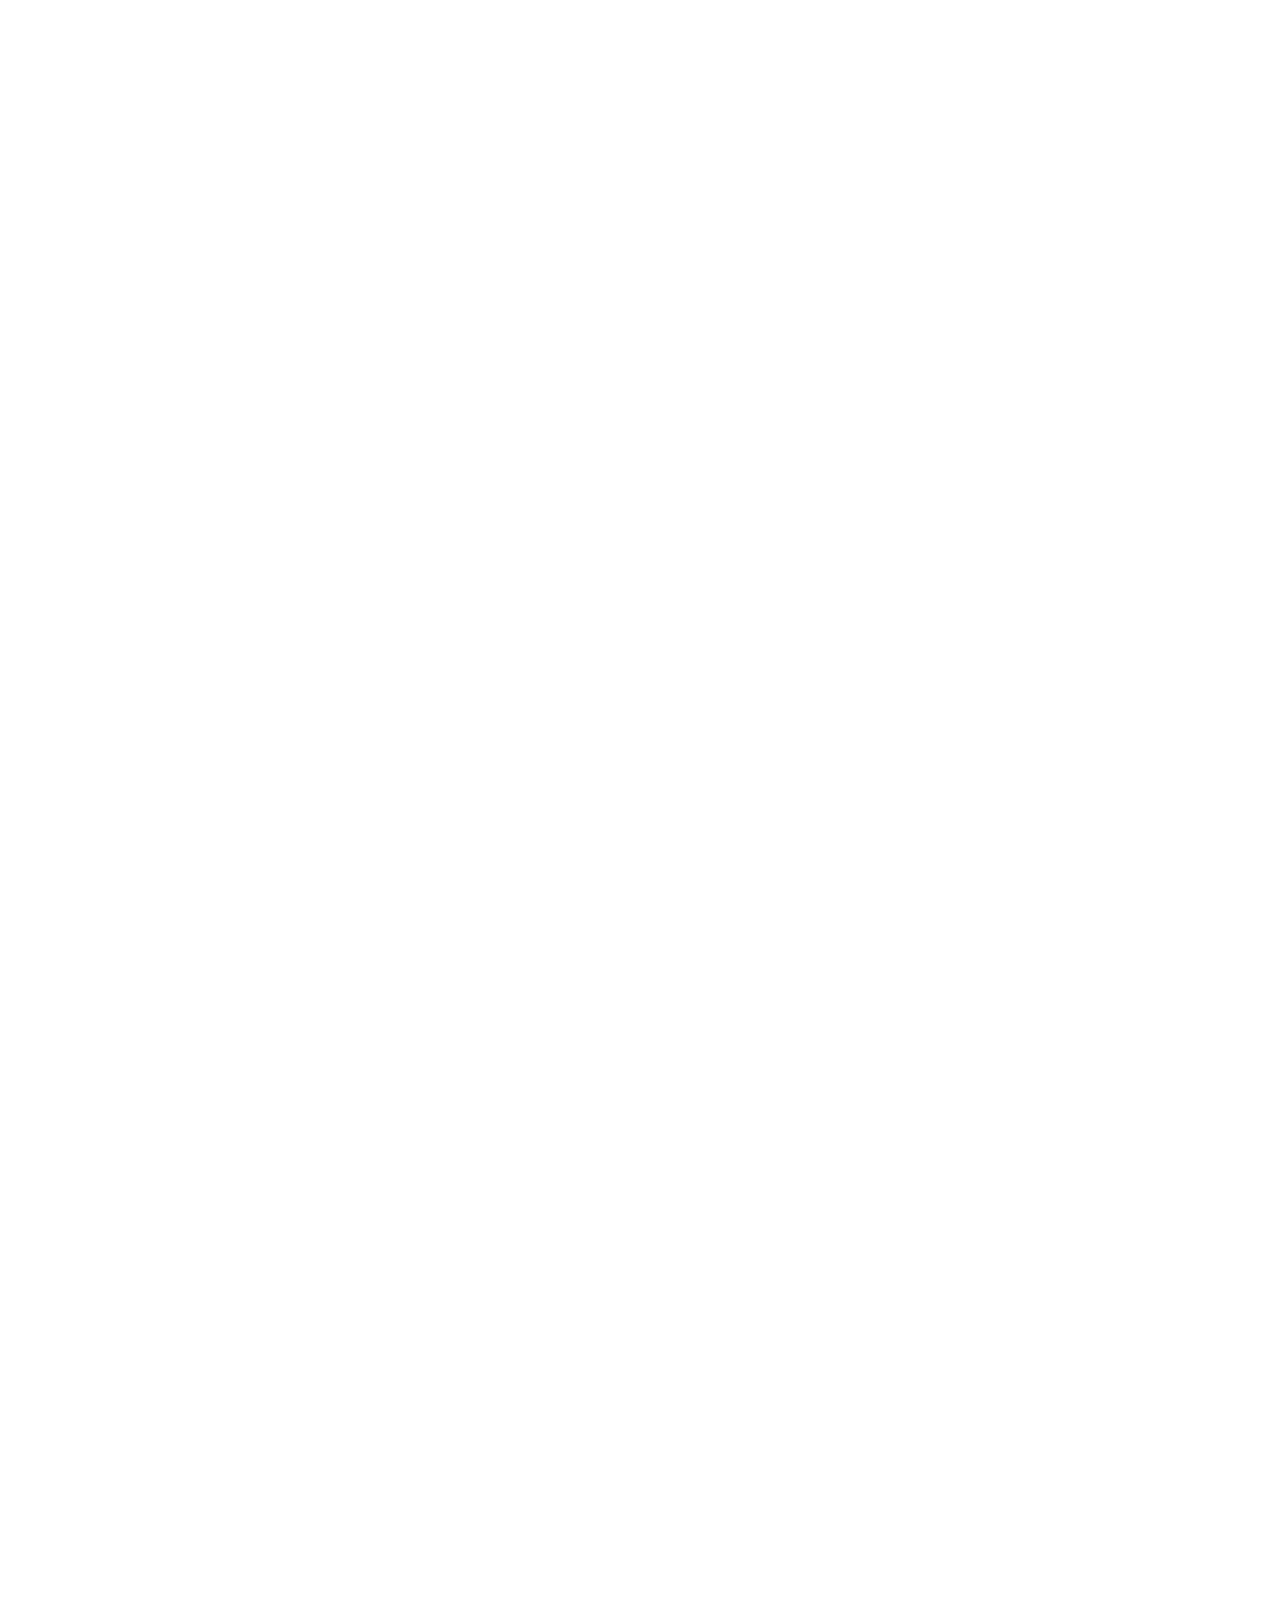
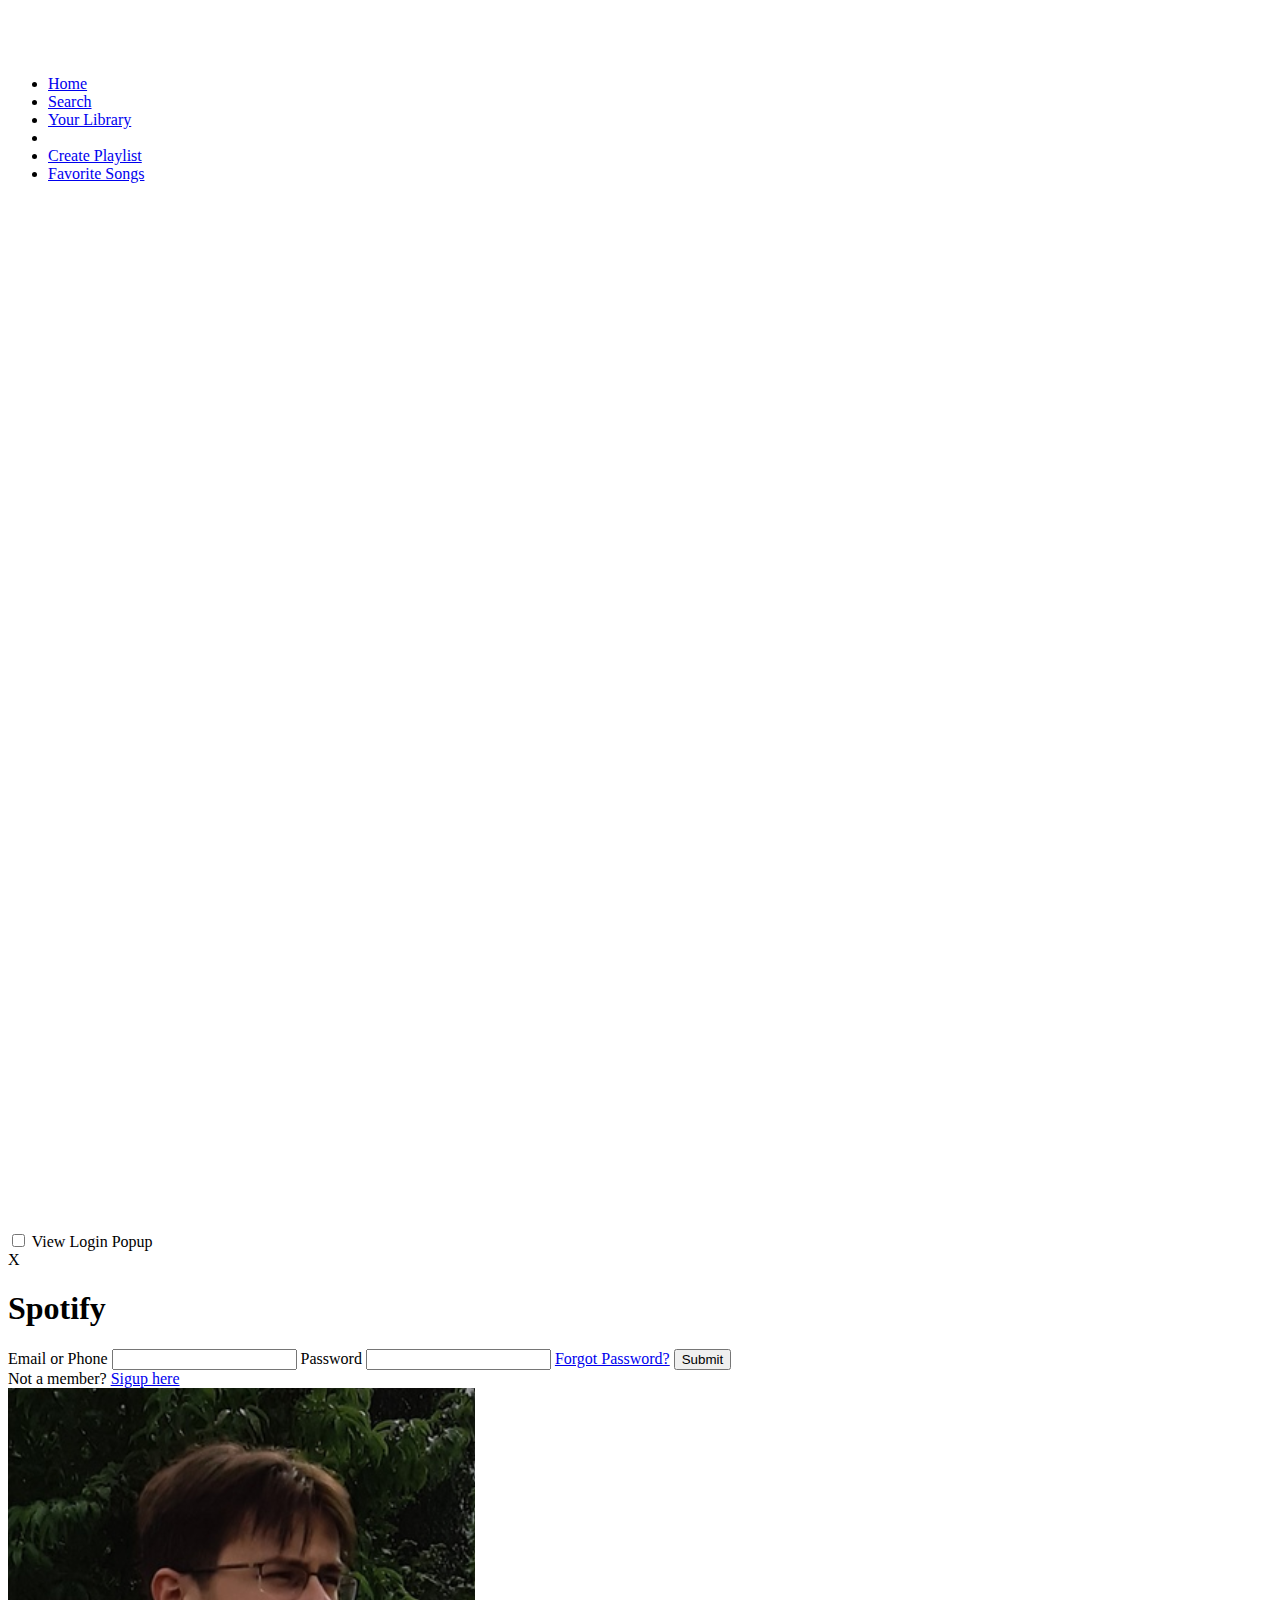
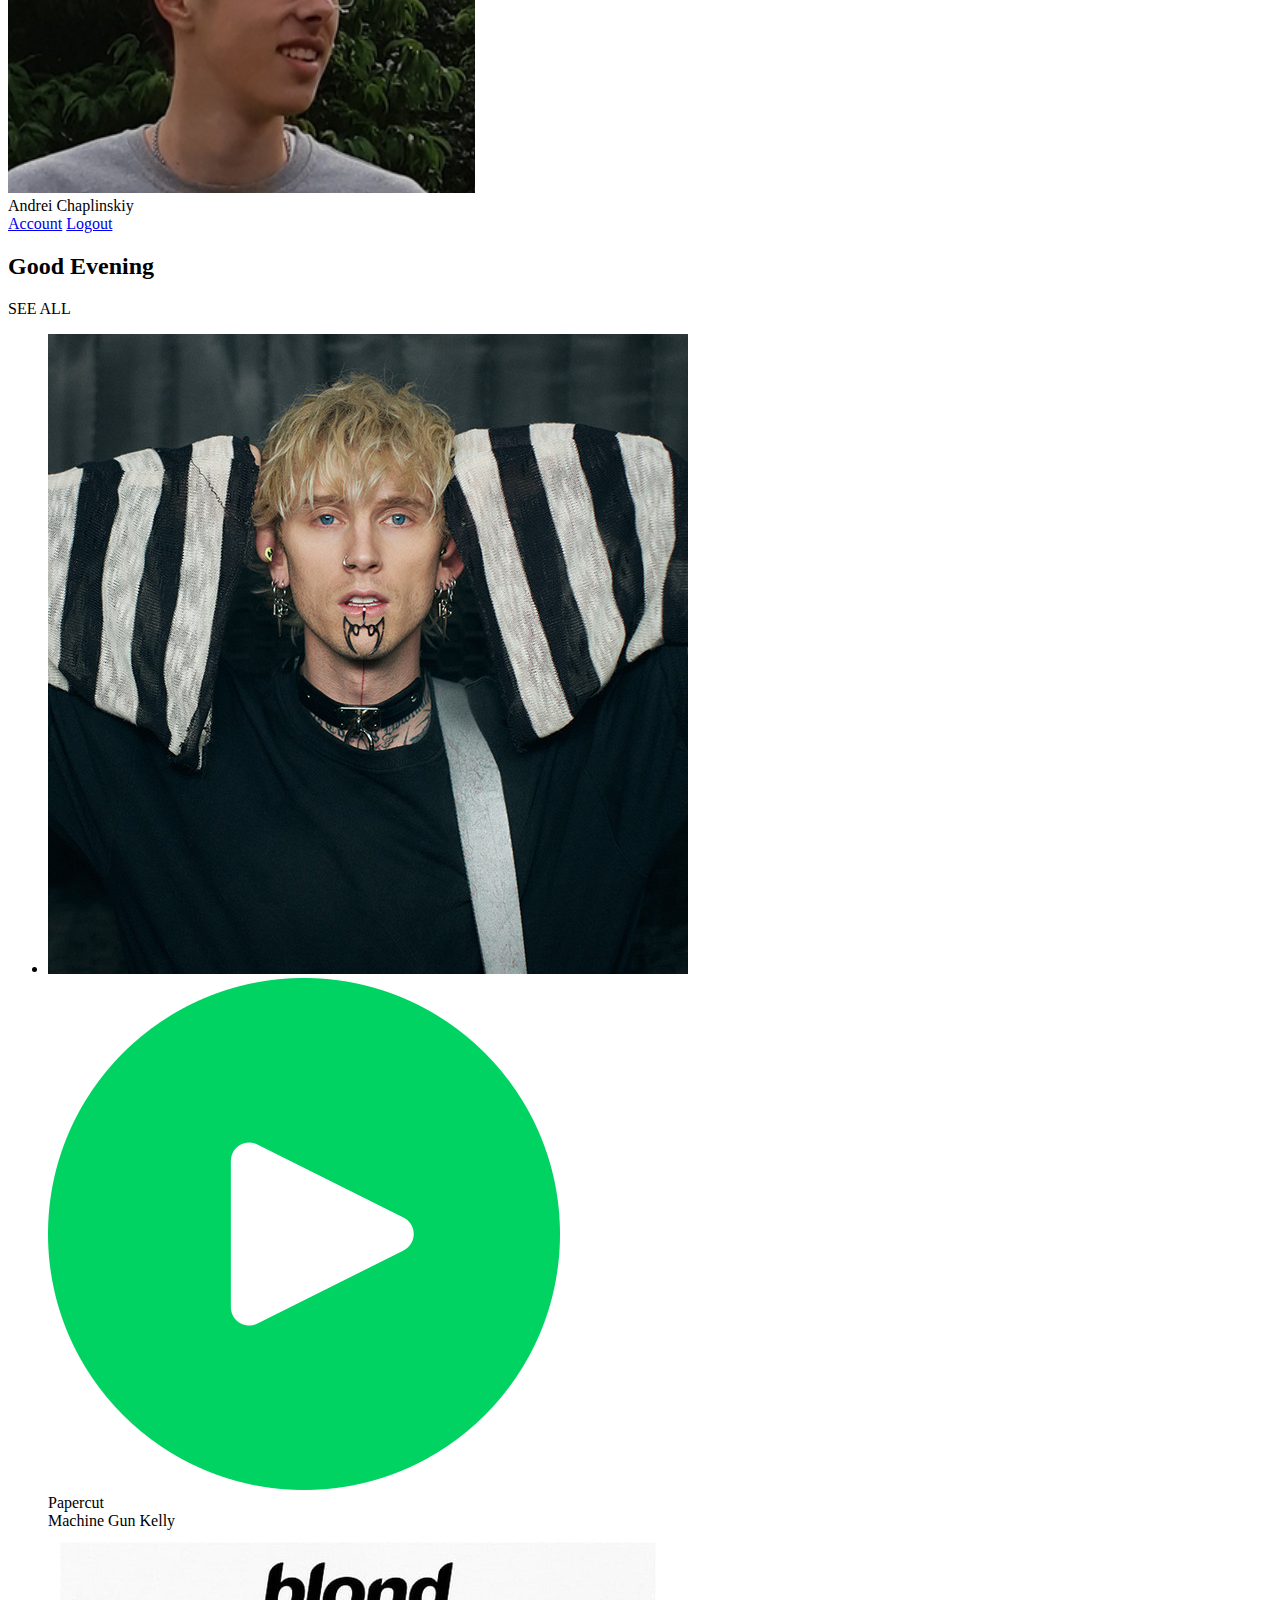
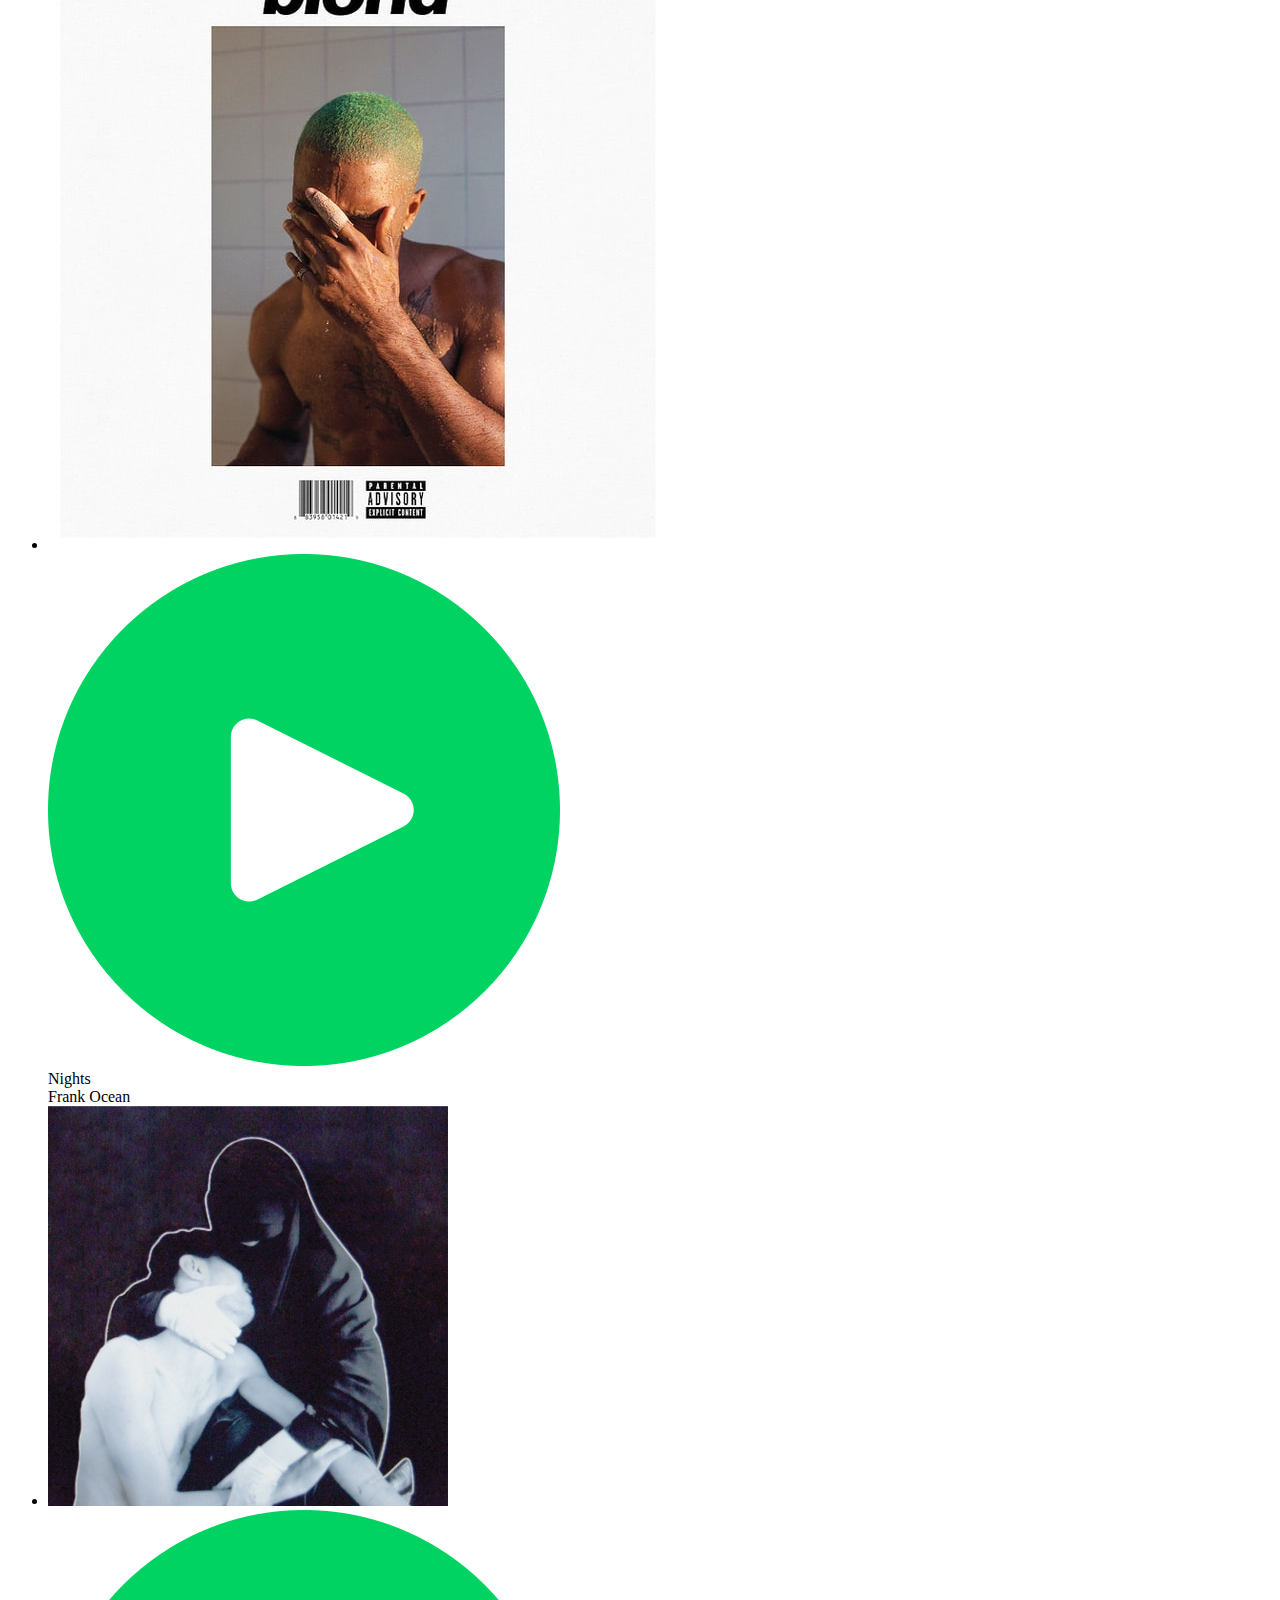
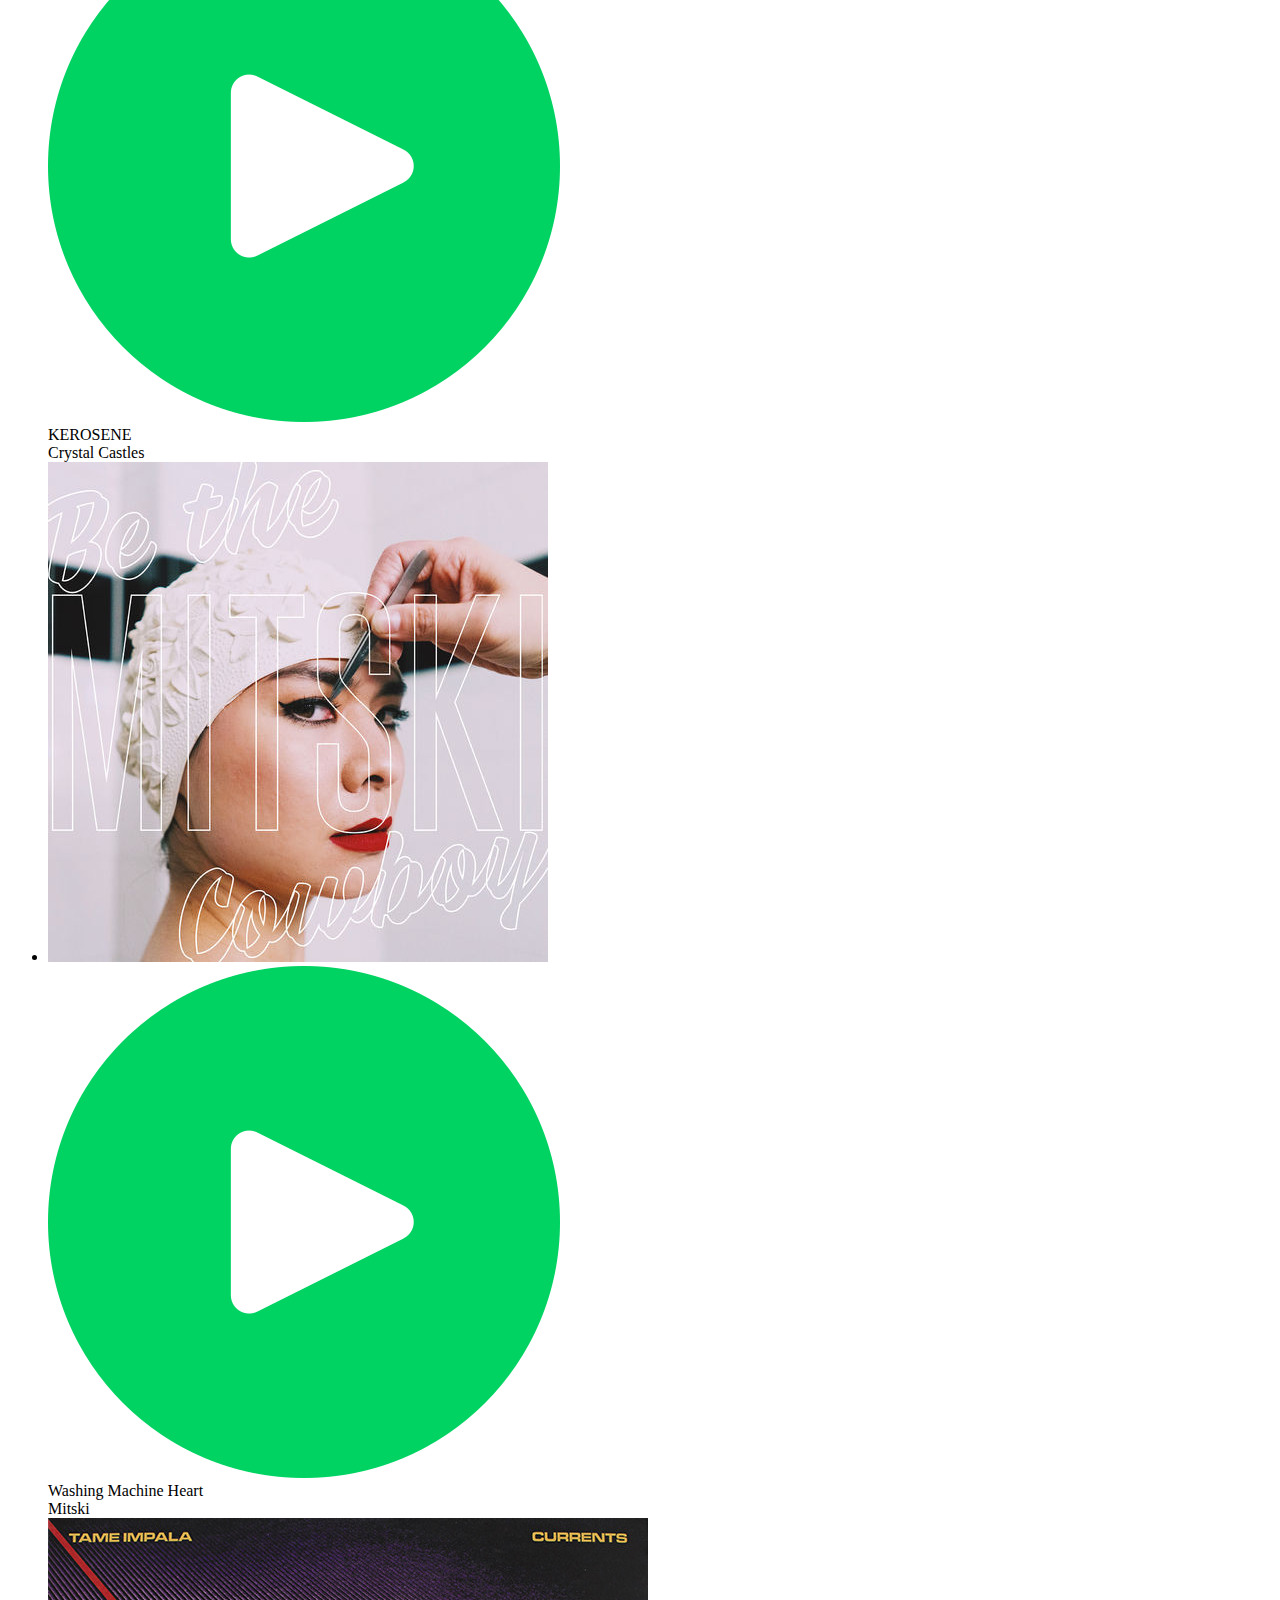
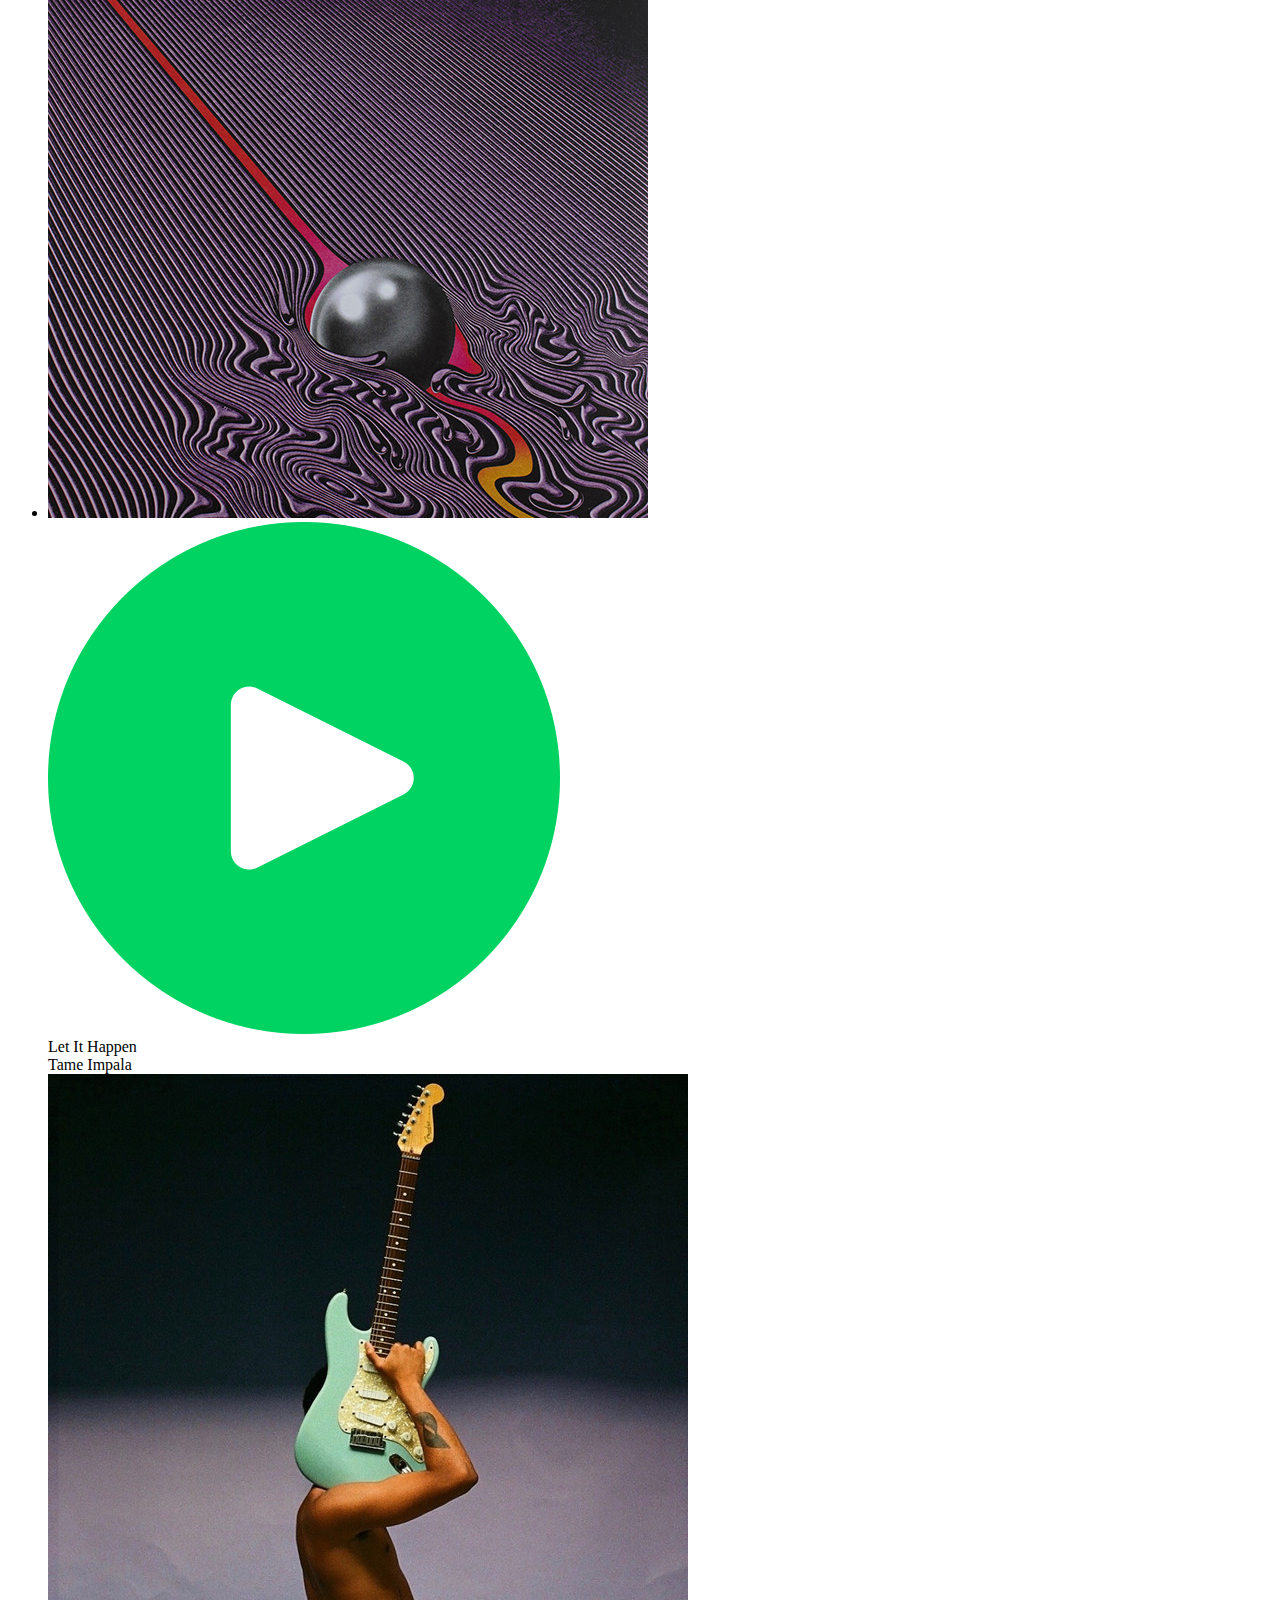
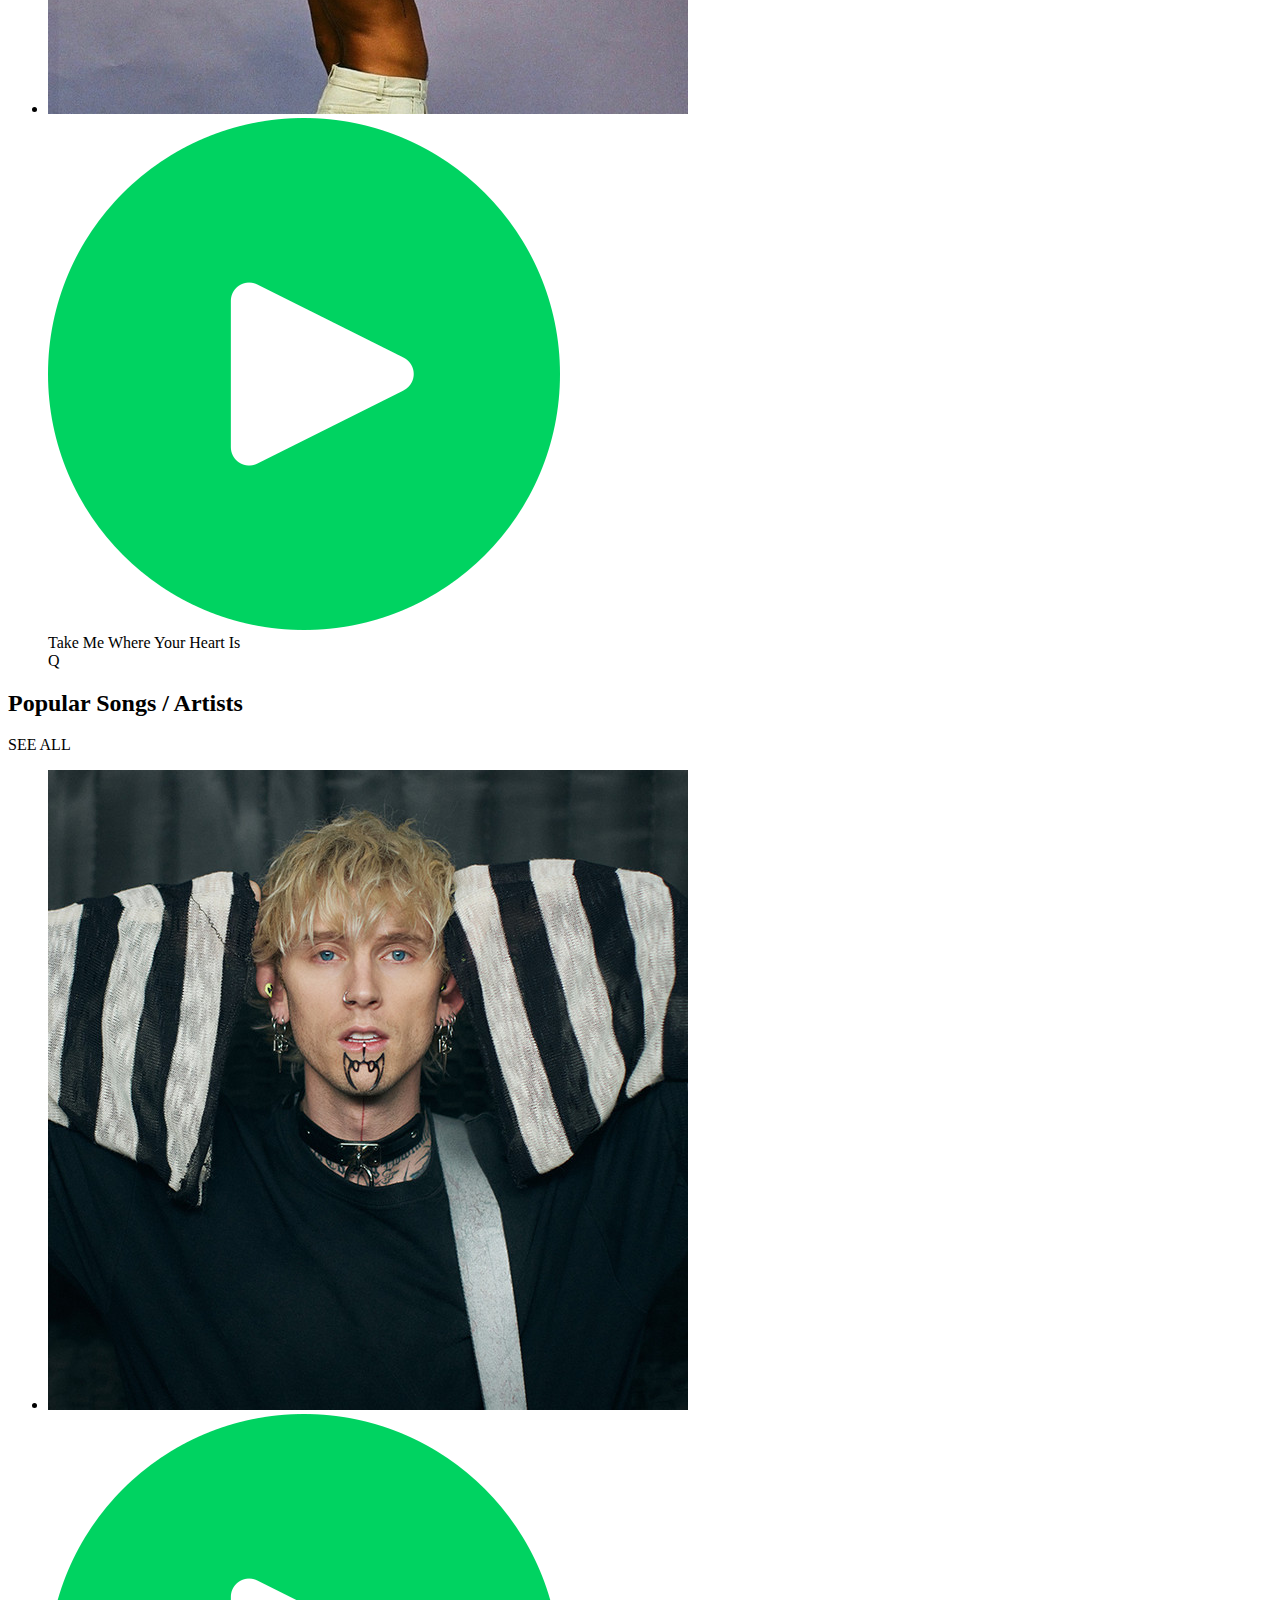
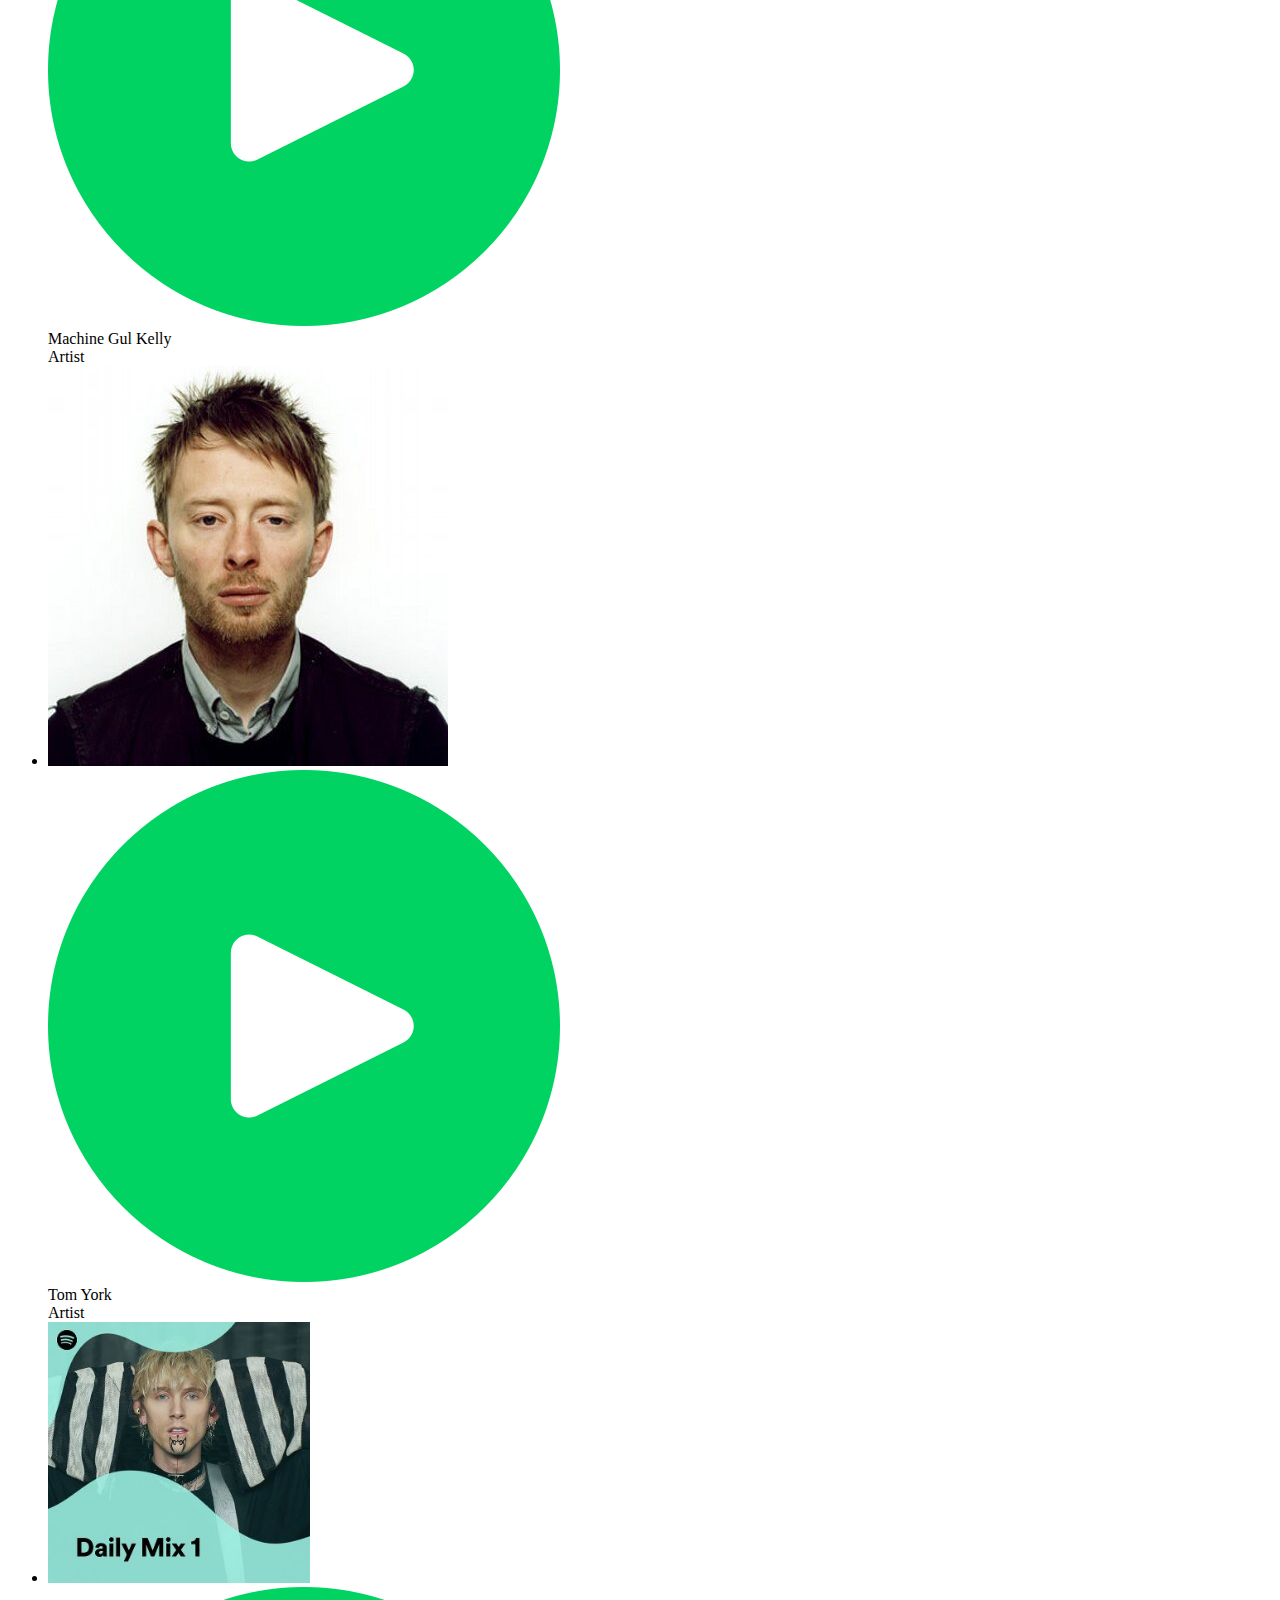
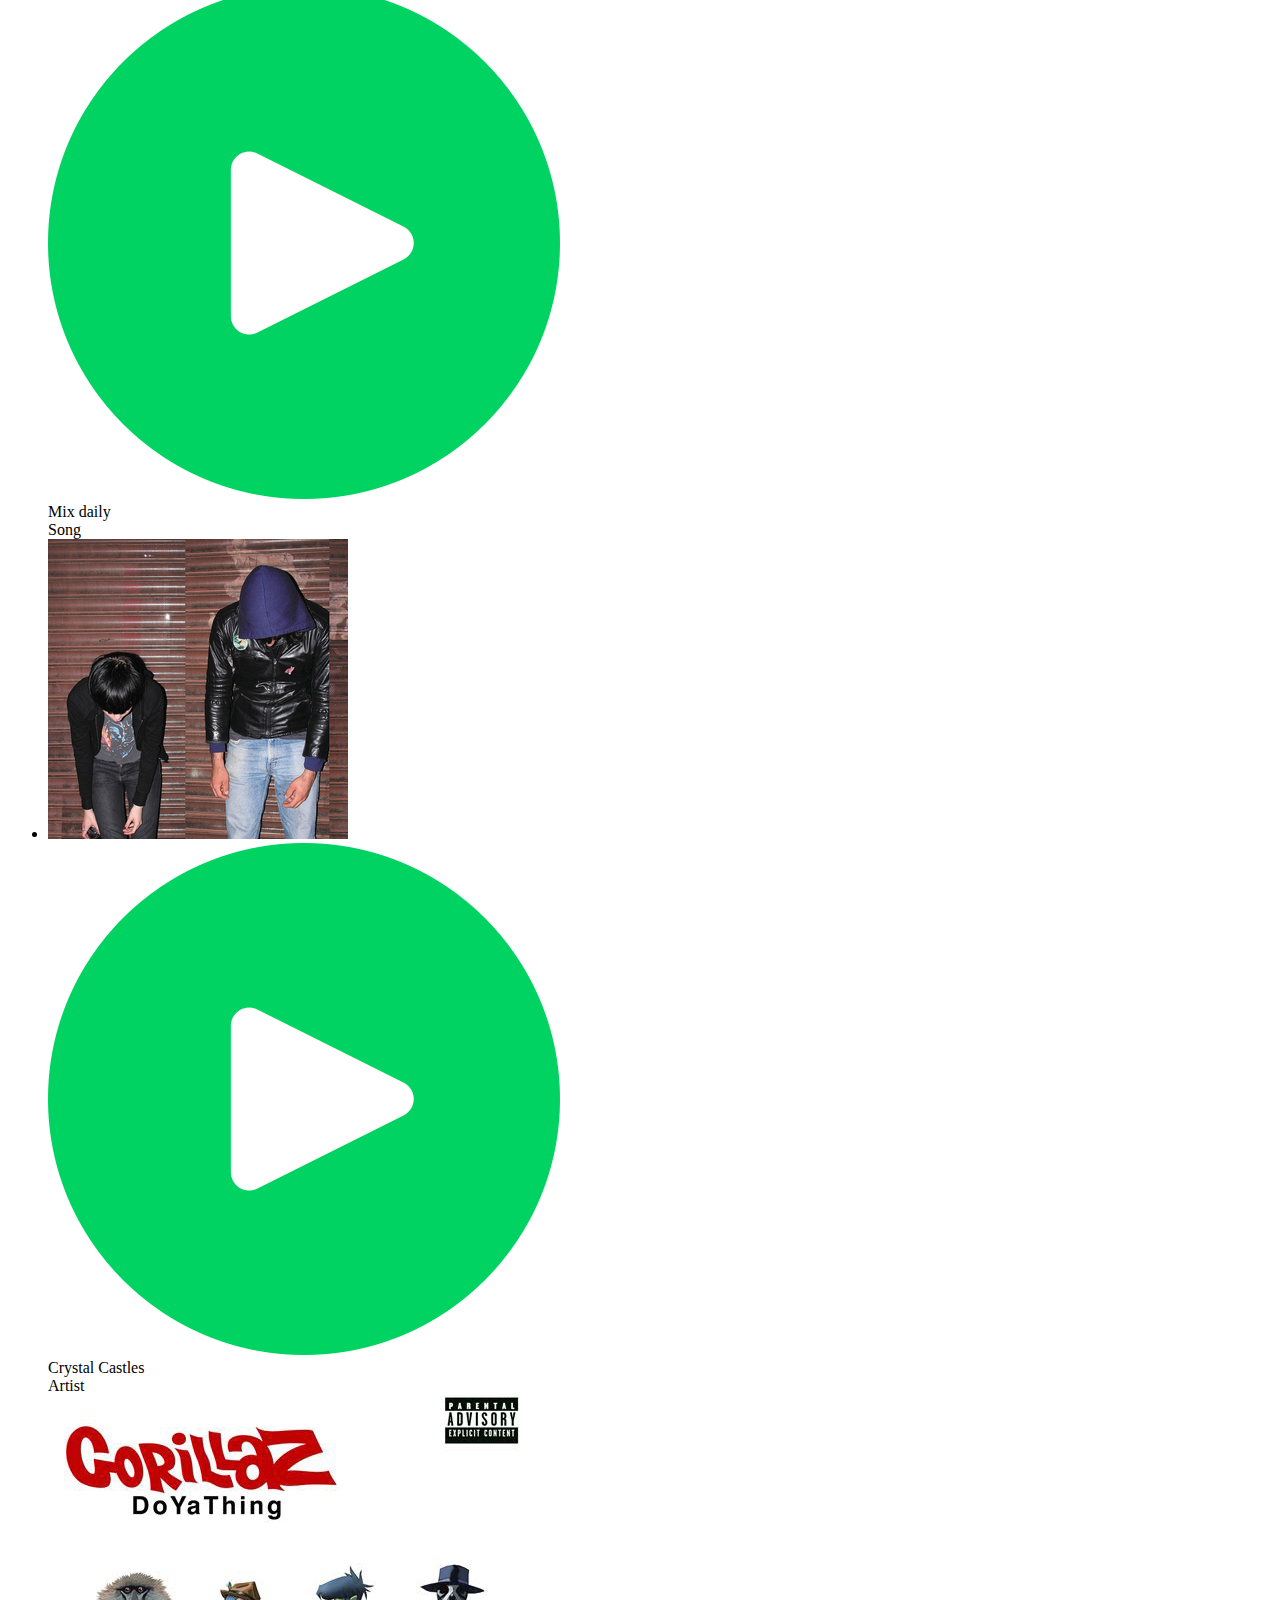
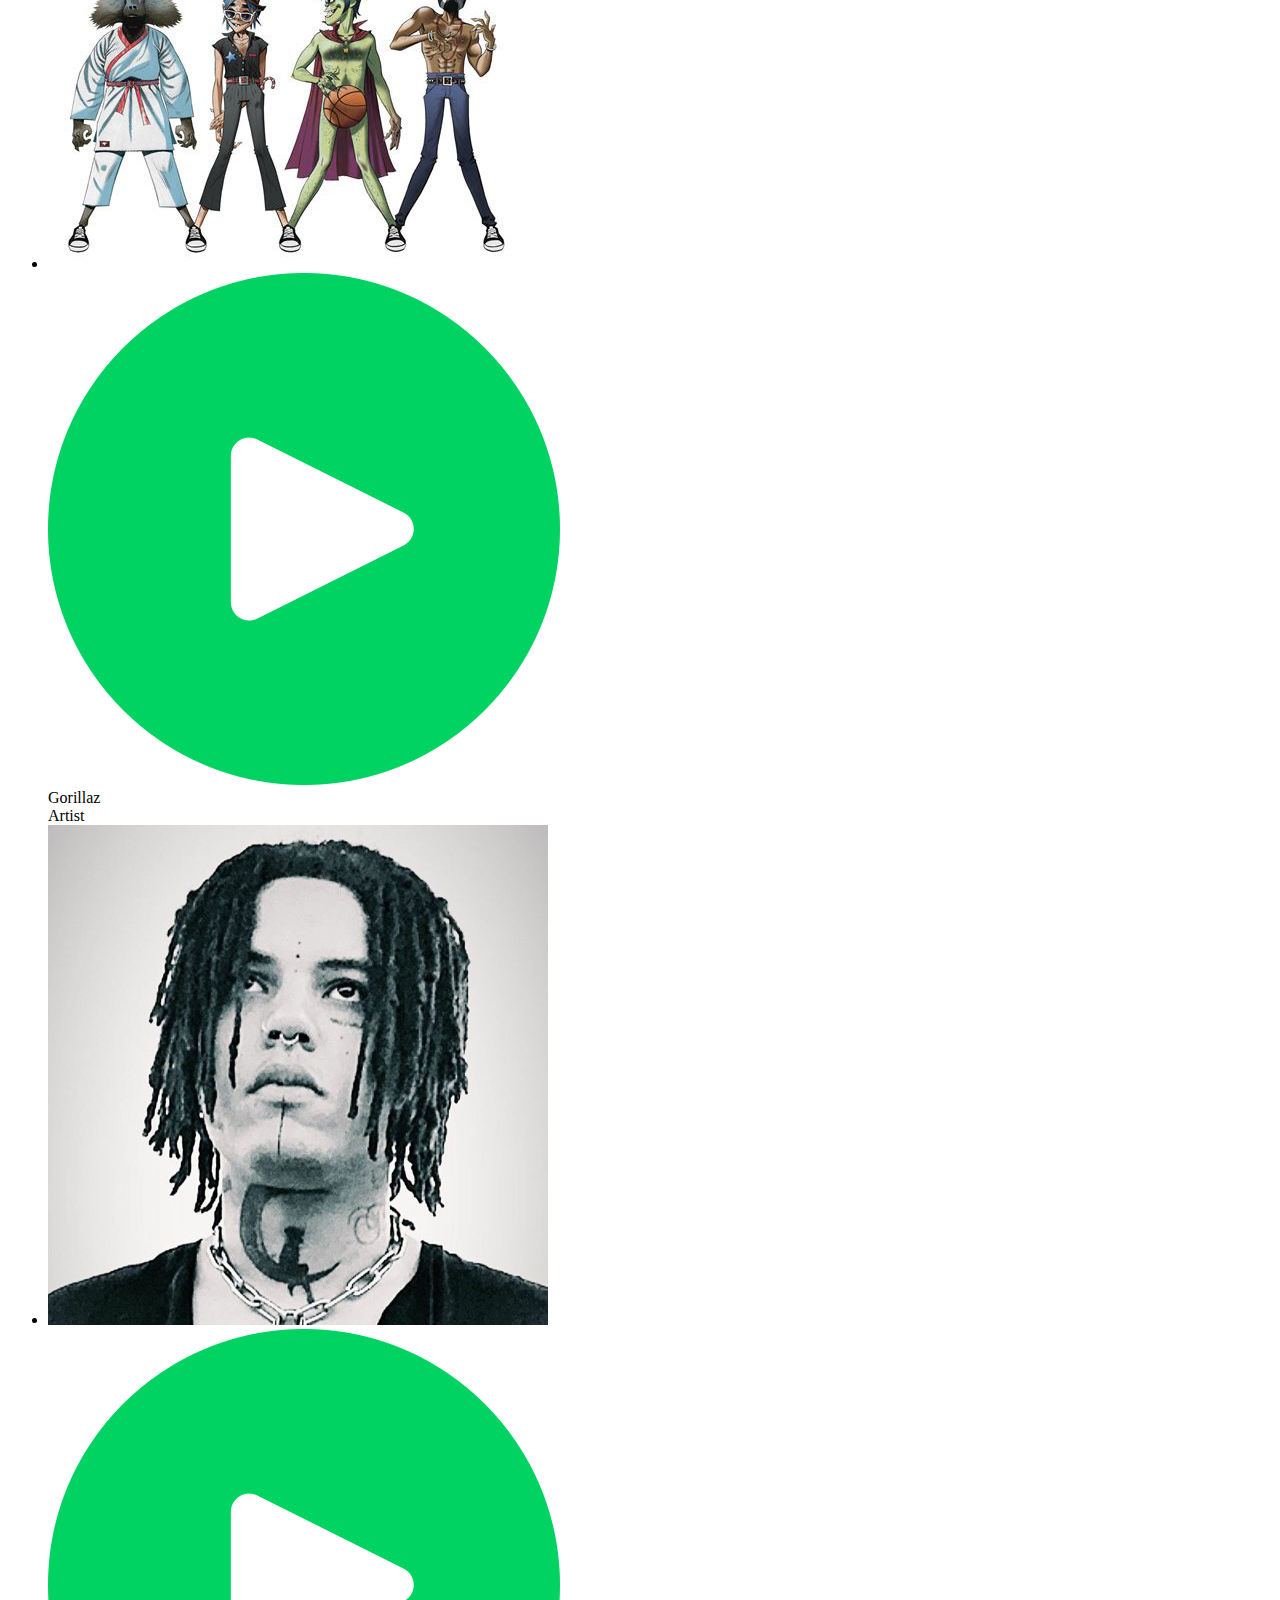
==== lab3/index.html @ 26a2dacb "html css" ====
<!DOCTYPE html>
<html lang="en">
  <head>
    <meta charset="UTF-8" />
    <meta http-equiv="X-UA-Compatible" content="IE=edge" />
    <meta name="viewport" content="width=device-width, initial-scale=1.0" />
    <title>Music Player</title>
    <!-- <link
      rel="icon"
      type="image/x-icon"
      href="assets/img/spotify_favicon.ico"
    /> -->
    <link rel="icon" type="image/x-icon" href="assets/img/favicon.png" />

    <link rel="stylesheet" href="../css/styles.css" />
    <script
      src="https://kit.fontawesome.com/b3abebf129.js"
      crossorigin="anonymous"
    ></script>
  </head>
  <body>
    <div id="preloader"></div>

    <!-- <div class="lds-heart"><div></div></div> -->
    <div class="container-wrapper two-column-grid-expand-two">
      <aside class="left-bar">
        <div class="logo">
          <!-- <span class="icon-logo"></span> -->
          <!-- <i class="logo"></i> -->
          <img src="assets/img/logo.svg" alt="logo" />
        </div>
        <div class="logo-small">
          <img src="assets/img/logo-small.svg" alt="small-logo" />
        </div>
        <nav class="nav">
          <ul class="nav-list font-md-grayed">
            <li class="svg" id="home">
              <a href="#">
                <div class="img-home"></div>
                <span> Home</span>
              </a>
            </li>
            <li class="svg">
              <a href="html/search.html">
                <div class="img-search"></div>
                <span> Search</span>
              </a>
            </li>
            <li class="svg">
              <a href="#">
                <div class="img-library"></div>
                <span> Your Library</span>
              </a>
            </li>
            <li class="space"><a href="#"></a></li>
            <li>
              <a href="#"
                ><div class="icons icon-add">
                  <i class="fa-solid fa-plus"></i>
                </div>
                <span> Create Playlist</span>
              </a>
            </li>

            <li>
              <a href="html/favorite.html">
                <div class="icons icon-heart">
                  <i class="fa-solid fa-heart"></i>
                </div>
                <span> Favorite Songs</span>
              </a>
            </li>
          </ul>
        </nav>
      </aside>
      <div class="main">
        <div class="main-header four-column-grid-expand-two">
          <div></div>
          <div class="arrows-container">
            <div class="arrows">
              <img
                src="assets/img/left-arrow.png"
                alt=""
                onclick="history.back()"
              />
            </div>
            <div class="arrows">
              <!-- next page rework -->
              <img src="assets/img/next.png" alt="" onclick="history.go(-1)" />
            </div>
          </div>
          <!-- <div class="empty"></div> -->
          <div class="empty">
            <input type="checkbox" id="show" />
            <label for="show" class="show-btn">View Login Popup</label>

            <div class="login-container">
              <label for="show" class="close-btn" title="close">X</label>
              <h1 class="tlogin">Spotify</h1>
              <form action="#">
                <label class="login-info">Email or Phone</label>
                <input class="input-login" type="text" />
                <label class="login-info">Password</label>
                <input class="input-login" type="password" />
                <a class="login-link" href="#">Forgot Password?</a>
                <button class="button-login">Submit</button>
                <div class="link-container">
                  Not a member? <a href="#" class="login-link">Sigup here</a>
                </div>
              </form>
            </div>
          </div>
          <div class="account dropdown">
            <div class="account-img">
              <img src="assets/img/me.png" alt="" />
            </div>
            <div class="account-name">Andrei Chaplinskiy</div>
            <i class="fa-solid fa-sort-down"></i>
            <div class="dropdown-content">
              <a href="#">Account</a>
              <a href="#">Logout</a>
            </div>
          </div>
        </div>

        <div class="main-card">
          <div class="main-card-header">
            <h2>Good Evening</h2>
            <p class="see-all">SEE ALL</p>
          </div>
          <ul id="test" class="small-cards-container">
            <li class="small-card small-card-1">
              <div class="small-card-image">
                <img src="assets/img/mgk2.jpg" alt="mgk" />
                <div class="play-button-overlay">
                  <img src="assets/img/play-button.png" alt="" />
                </div>
              </div>
              <div class="small-card-title">Papercut</div>
              <div class="small-card-details">Machine Gun Kelly</div>
            </li>
            <li class="small-card small-card-1">
              <div class="small-card-image">
                <img src="assets/img/frank.jpg" alt="frank ocean" />
                <div class="play-button-overlay">
                  <img src="assets/img/play-button.png" alt="" />
                </div>
              </div>
              <div class="small-card-title">Nights</div>
              <div class="small-card-details">Frank Ocean</div>
            </li>
            <li class="small-card small-card-1">
              <div class="small-card-image">
                <img src="assets/img/crystal.jpg" alt="KEROSENE" />
                <div class="play-button-overlay">
                  <img src="assets/img/play-button.png" alt="" />
                </div>
              </div>
              <div class="small-card-title">KEROSENE</div>
              <div class="small-card-details">Crystal Castles</div>
            </li>
            <li class="small-card small-card-1">
              <div class="small-card-image">
                <img src="assets/img/mitski.jpg" alt="mitski" />
                <div class="play-button-overlay">
                  <img src="assets/img/play-button.png" alt="" />
                </div>
              </div>
              <div class="small-card-title">Washing Machine Heart</div>
              <div class="small-card-details">Mitski</div>
            </li>
            <li class="small-card small-card-1">
              <div class="small-card-image">
                <img src="assets/img/impala.jpg" alt="implata" />
                <div class="play-button-overlay">
                  <img src="assets/img/play-button.png" alt="" />
                </div>
              </div>
              <div class="small-card-title">Let It Happen</div>
              <div class="small-card-details">Tame Impala</div>
            </li>
            <li class="small-card small-card-1">
              <div class="small-card-image">
                <img src="assets/img/q.jpg" alt="" />
                <div class="play-button-overlay">
                  <img src="assets/img/play-button.png" alt="" />
                </div>
              </div>
              <div class="small-card-title">Take Me Where Your Heart Is</div>
              <div class="small-card-details">Q</div>
            </li>
          </ul>
        </div>

        <div class="main-card main-card-2">
          <div class="main-card-header">
            <h2>Popular Songs / Artists</h2>
            <p class="see-all">SEE ALL</p>
          </div>
          <ul id="test" class="small-cards-container">
            <li class="small-card small-card-1">
              <div class="small-card-image">
                <img src="assets/img/mgk2.jpg" alt="mgk" />
                <div class="play-button-overlay">
                  <img src="assets/img/play-button.png" alt="" />
                </div>
              </div>
              <div class="small-card-title">Machine Gul Kelly</div>
              <div class="small-card-details">Artist</div>
            </li>
            <li class="small-card small-card-2">
              <div class="small-card-image">
                <img src="assets/img/tom.jpeg" alt="Tom York" />
                <div class="play-button-overlay">
                  <img src="assets/img/play-button.png" alt="" />
                </div>
              </div>
              <div class="small-card-title">Tom York</div>
              <div class="small-card-details">Artist</div>
            </li>
            <li class="small-card small-card-3">
              <div class="small-card-image">
                <img src="assets/img/mgk.png" alt="Mix daily" />
                <div class="play-button-overlay">
                  <img src="assets/img/play-button.png" alt="" />
                </div>
              </div>
              <div class="small-card-title">Mix daily</div>
              <div class="small-card-details">Song</div>
            </li>
            <li class="small-card small-card-4">
              <div class="small-card-image">
                <img src="assets/img/crystal2.png" alt="crystal castles" />
                <div class="play-button-overlay">
                  <img src="assets/img/play-button.png" alt="" />
                </div>
              </div>
              <div class="small-card-title">Crystal Castles</div>
              <div class="small-card-details">Artist</div>
            </li>
            <li class="small-card small-card-5">
              <div class="small-card-image">
                <img src="assets/img/gorillaz.jpg" alt="gorillaz" />
                <div class="play-button-overlay">
                  <img src="assets/img/play-button.png" alt="" />
                </div>
              </div>
              <div class="small-card-title">Gorillaz</div>
              <div class="small-card-details">Artist</div>
            </li>
            <li class="small-card small-card-5">
              <div class="small-card-image">
                <img src="assets/img/poorstacy.jpg" alt="poorstacy" />
                <div class="play-button-overlay">
                  <img src="assets/img/play-button.png" alt="" />
                </div>
              </div>
              <div class="small-card-title">Poorstacy</div>
              <div class="small-card-details">Artist</div>
            </li>
          </ul>
        </div>
      </div>

      <footer class="player three-column-grid-expand-two">
        <div class="player-left-bar">
          <div class="player-left-bar__img">
            <img src="assets/img/radiohead.jpg" alt="" />
          </div>
          <div class="player-left-bar__title">
            <div class="player-left_bar__title-name font-sm-white">
              Radiohead
            </div>
            <div class="player-left-bar__title-description font-xs-grayed">
              Ideotique
            </div>
          </div>
          <i class="fa-solid fa-heart"></i>
          <img src="assets/img/mini-player.svg" alt="" />
        </div>

        <div class="player-center">
          <div class="player-center-icons">
            <button><i class="fa-solid fa-shuffle"></i></button>
            <button><i class="fa-solid fa-backward-step"></i></button>
            <button><i class="fa-solid fa-circle-play"></i></button>
            <button><i class="fa-solid fa-forward-step"></i></button>
            <button><i class="fa-solid fa-repeat"></i></button>
          </div>
          <div class="player-center-slide">
            <span class="time font-xs-grayed">1:03</span>
            <label for="time"></label>
            <input type="range" id="time" name="time" />
            <span class="time font-xs-grayed">3:23</span>
          </div>
        </div>

        <div class="player-right-side">
          <a href="#popup1"><i class="fa-solid fa-align-justify"></i></a>
          <div id="popup1" class="overlay">
            <div class="popup">
              <img class="pi2" src="assets/img/radiohead.jpg" alt="" />
              <span class="popup-name">Ideotique</span>
              <span class="popup-details">Radiohead</span>
              <a class="close" href="#">&times;</a>
              <p class="content">
                Who's in a bunker? Who's in a bunker? Women and children first
                And the children first, and the children I'll laugh until my
                head comes off I'll swallow 'til I burst Until I burst, until I
                Who's in a bunker? Who's in a bunker? I have seen too much I
                haven't seen enough, you haven't seen it I'll laugh until my
                head comes off Women and children first And children first, and
                children Here I'm alive Everything all of the time Here I'm
                alive Everything all of the time Ice Age coming, Ice Age coming
                Let me hear both sides Let me hear both sides, let me hear both
                Ice Age coming, Ice Age coming Throw it in the fire Throw it in
                the fire, throw it on the We're not scaremongering This is
                really happening, happening We're not scaremongering This is
                really happening, happening Mobiles skwerking, mobiles chirping
                Take the money and run Take our money and run, take our money
                Here I'm alive Everything all of the time Here I'm alive
                Everything all of the time Here I'm alive Everything all of the
                time Here I'm alive Everything all of the time
              </p>
            </div>
          </div>
          <i class="fa-solid fa-volume-high"></i>
          <label for="volume"></label>
          <input type="range" id="volume" name="volume" />
        </div>
      </footer>
    </div>

    <script>
      var loader = document.getElementById("preloader");

      window.addEventListener("load", function () {
        loader.style.display = "none";
      });
    </script>
  </body>
</html>
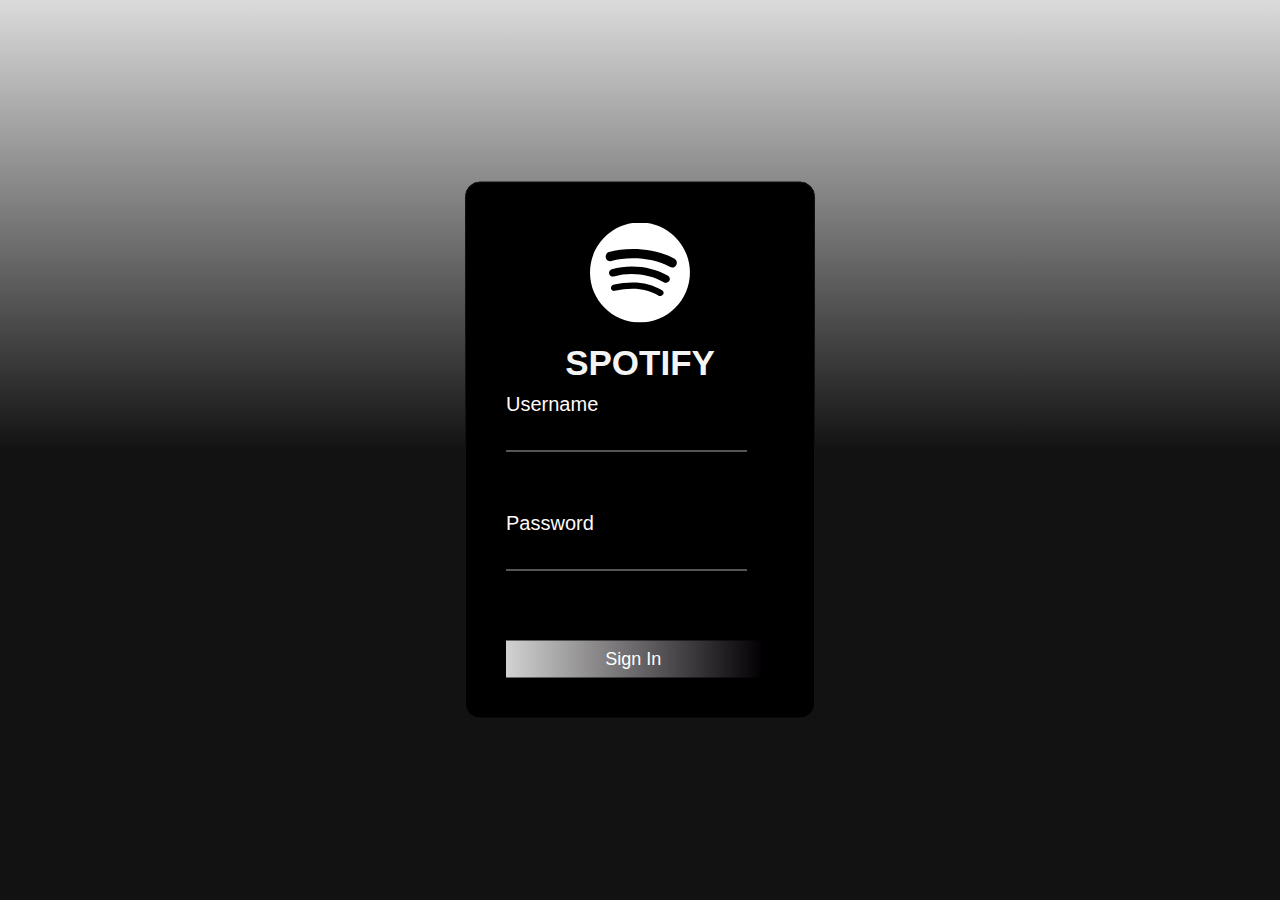
==== commit 2ff45b23: "change tags | add new component playlist-card | fix incorrect expressions according to layout" ====
--- a/lab3/index.html
+++ b/lab3/index.html
@@ -1,342 +1,39 @@
 <!DOCTYPE html>
 <html lang="en">
-  <head>
-    <meta charset="UTF-8" />
-    <meta http-equiv="X-UA-Compatible" content="IE=edge" />
-    <meta name="viewport" content="width=device-width, initial-scale=1.0" />
-    <title>Music Player</title>
-    <!-- <link
-      rel="icon"
-      type="image/x-icon"
-      href="assets/img/spotify_favicon.ico"
-    /> -->
+<head>
+    <meta charset="UTF-8">
+    <meta http-equiv="X-UA-Compatible" content="IE=edge">
+    <meta name="viewport" content="width=device-width, initial-scale=1.0">
+    <title>Login</title>
+    <link rel="stylesheet" href="css/styles.css">
     <link rel="icon" type="image/x-icon" href="assets/img/favicon.png" />
+    <script defer src="/js/login.js"></script>
+    <script defer src="/js/app.js"></script>
+    
 
-    <link rel="stylesheet" href="../css/styles.css" />
-    <script
-      src="https://kit.fontawesome.com/b3abebf129.js"
-      crossorigin="anonymous"
-    ></script>
-  </head>
-  <body>
-    <div id="preloader"></div>
-
-    <!-- <div class="lds-heart"><div></div></div> -->
-    <div class="container-wrapper two-column-grid-expand-two">
-      <aside class="left-bar">
-        <div class="logo">
-          <!-- <span class="icon-logo"></span> -->
-          <!-- <i class="logo"></i> -->
-          <img src="assets/img/logo.svg" alt="logo" />
-        </div>
-        <div class="logo-small">
-          <img src="assets/img/logo-small.svg" alt="small-logo" />
-        </div>
-        <nav class="nav">
-          <ul class="nav-list font-md-grayed">
-            <li class="svg" id="home">
-              <a href="#">
-                <div class="img-home"></div>
-                <span> Home</span>
-              </a>
-            </li>
-            <li class="svg">
-              <a href="html/search.html">
-                <div class="img-search"></div>
-                <span> Search</span>
-              </a>
-            </li>
-            <li class="svg">
-              <a href="#">
-                <div class="img-library"></div>
-                <span> Your Library</span>
-              </a>
-            </li>
-            <li class="space"><a href="#"></a></li>
-            <li>
-              <a href="#"
-                ><div class="icons icon-add">
-                  <i class="fa-solid fa-plus"></i>
-                </div>
-                <span> Create Playlist</span>
-              </a>
-            </li>
-
-            <li>
-              <a href="html/favorite.html">
-                <div class="icons icon-heart">
-                  <i class="fa-solid fa-heart"></i>
-                </div>
-                <span> Favorite Songs</span>
-              </a>
-            </li>
-          </ul>
-        </nav>
-      </aside>
-      <div class="main">
-        <div class="main-header four-column-grid-expand-two">
-          <div></div>
-          <div class="arrows-container">
-            <div class="arrows">
-              <img
-                src="assets/img/left-arrow.png"
-                alt=""
-                onclick="history.back()"
-              />
+</head>
+<body class="login-page">
+    <div class="login-container">
+        <form action="/home.html" class="login-form loginForm">
+            <div class="login-logo">
+                <img src="assets/img/logo-small.svg" class="center" alt="">
             </div>
-            <div class="arrows">
-              <!-- next page rework -->
-              <img src="assets/img/next.png" alt="" onclick="history.go(-1)" />
+            
+            <h1 class="tlogin">Spotify</span>
+            <div class="input-group">
+                <label for="username" class="login-info">Username</label>
+                <input type="text" id="username" class="input-login">
+                <span class="error-message"></span>
             </div>
-          </div>
-          <!-- <div class="empty"></div> -->
-          <div class="empty">
-            <input type="checkbox" id="show" />
-            <label for="show" class="show-btn">View Login Popup</label>
-
-            <div class="login-container">
-              <label for="show" class="close-btn" title="close">X</label>
-              <h1 class="tlogin">Spotify</h1>
-              <form action="#">
-                <label class="login-info">Email or Phone</label>
-                <input class="input-login" type="text" />
-                <label class="login-info">Password</label>
-                <input class="input-login" type="password" />
-                <a class="login-link" href="#">Forgot Password?</a>
-                <button class="button-login">Submit</button>
-                <div class="link-container">
-                  Not a member? <a href="#" class="login-link">Sigup here</a>
-                </div>
-              </form>
+            <br>
+            <div class="input-group">
+                <label for="password" class="login-info">Password</label>
+                <input type="password" id="password" class="input-login">
+                <span class="error-message"></span>
             </div>
-          </div>
-          <div class="account dropdown">
-            <div class="account-img">
-              <img src="assets/img/me.png" alt="" />
-            </div>
-            <div class="account-name">Andrei Chaplinskiy</div>
-            <i class="fa-solid fa-sort-down"></i>
-            <div class="dropdown-content">
-              <a href="#">Account</a>
-              <a href="#">Logout</a>
-            </div>
-          </div>
-        </div>
-
-        <div class="main-card">
-          <div class="main-card-header">
-            <h2>Good Evening</h2>
-            <p class="see-all">SEE ALL</p>
-          </div>
-          <ul id="test" class="small-cards-container">
-            <li class="small-card small-card-1">
-              <div class="small-card-image">
-                <img src="assets/img/mgk2.jpg" alt="mgk" />
-                <div class="play-button-overlay">
-                  <img src="assets/img/play-button.png" alt="" />
-                </div>
-              </div>
-              <div class="small-card-title">Papercut</div>
-              <div class="small-card-details">Machine Gun Kelly</div>
-            </li>
-            <li class="small-card small-card-1">
-              <div class="small-card-image">
-                <img src="assets/img/frank.jpg" alt="frank ocean" />
-                <div class="play-button-overlay">
-                  <img src="assets/img/play-button.png" alt="" />
-                </div>
-              </div>
-              <div class="small-card-title">Nights</div>
-              <div class="small-card-details">Frank Ocean</div>
-            </li>
-            <li class="small-card small-card-1">
-              <div class="small-card-image">
-                <img src="assets/img/crystal.jpg" alt="KEROSENE" />
-                <div class="play-button-overlay">
-                  <img src="assets/img/play-button.png" alt="" />
-                </div>
-              </div>
-              <div class="small-card-title">KEROSENE</div>
-              <div class="small-card-details">Crystal Castles</div>
-            </li>
-            <li class="small-card small-card-1">
-              <div class="small-card-image">
-                <img src="assets/img/mitski.jpg" alt="mitski" />
-                <div class="play-button-overlay">
-                  <img src="assets/img/play-button.png" alt="" />
-                </div>
-              </div>
-              <div class="small-card-title">Washing Machine Heart</div>
-              <div class="small-card-details">Mitski</div>
-            </li>
-            <li class="small-card small-card-1">
-              <div class="small-card-image">
-                <img src="assets/img/impala.jpg" alt="implata" />
-                <div class="play-button-overlay">
-                  <img src="assets/img/play-button.png" alt="" />
-                </div>
-              </div>
-              <div class="small-card-title">Let It Happen</div>
-              <div class="small-card-details">Tame Impala</div>
-            </li>
-            <li class="small-card small-card-1">
-              <div class="small-card-image">
-                <img src="assets/img/q.jpg" alt="" />
-                <div class="play-button-overlay">
-                  <img src="assets/img/play-button.png" alt="" />
-                </div>
-              </div>
-              <div class="small-card-title">Take Me Where Your Heart Is</div>
-              <div class="small-card-details">Q</div>
-            </li>
-          </ul>
-        </div>
-
-        <div class="main-card main-card-2">
-          <div class="main-card-header">
-            <h2>Popular Songs / Artists</h2>
-            <p class="see-all">SEE ALL</p>
-          </div>
-          <ul id="test" class="small-cards-container">
-            <li class="small-card small-card-1">
-              <div class="small-card-image">
-                <img src="assets/img/mgk2.jpg" alt="mgk" />
-                <div class="play-button-overlay">
-                  <img src="assets/img/play-button.png" alt="" />
-                </div>
-              </div>
-              <div class="small-card-title">Machine Gul Kelly</div>
-              <div class="small-card-details">Artist</div>
-            </li>
-            <li class="small-card small-card-2">
-              <div class="small-card-image">
-                <img src="assets/img/tom.jpeg" alt="Tom York" />
-                <div class="play-button-overlay">
-                  <img src="assets/img/play-button.png" alt="" />
-                </div>
-              </div>
-              <div class="small-card-title">Tom York</div>
-              <div class="small-card-details">Artist</div>
-            </li>
-            <li class="small-card small-card-3">
-              <div class="small-card-image">
-                <img src="assets/img/mgk.png" alt="Mix daily" />
-                <div class="play-button-overlay">
-                  <img src="assets/img/play-button.png" alt="" />
-                </div>
-              </div>
-              <div class="small-card-title">Mix daily</div>
-              <div class="small-card-details">Song</div>
-            </li>
-            <li class="small-card small-card-4">
-              <div class="small-card-image">
-                <img src="assets/img/crystal2.png" alt="crystal castles" />
-                <div class="play-button-overlay">
-                  <img src="assets/img/play-button.png" alt="" />
-                </div>
-              </div>
-              <div class="small-card-title">Crystal Castles</div>
-              <div class="small-card-details">Artist</div>
-            </li>
-            <li class="small-card small-card-5">
-              <div class="small-card-image">
-                <img src="assets/img/gorillaz.jpg" alt="gorillaz" />
-                <div class="play-button-overlay">
-                  <img src="assets/img/play-button.png" alt="" />
-                </div>
-              </div>
-              <div class="small-card-title">Gorillaz</div>
-              <div class="small-card-details">Artist</div>
-            </li>
-            <li class="small-card small-card-5">
-              <div class="small-card-image">
-                <img src="assets/img/poorstacy.jpg" alt="poorstacy" />
-                <div class="play-button-overlay">
-                  <img src="assets/img/play-button.png" alt="" />
-                </div>
-              </div>
-              <div class="small-card-title">Poorstacy</div>
-              <div class="small-card-details">Artist</div>
-            </li>
-          </ul>
-        </div>
-      </div>
-
-      <footer class="player three-column-grid-expand-two">
-        <div class="player-left-bar">
-          <div class="player-left-bar__img">
-            <img src="assets/img/radiohead.jpg" alt="" />
-          </div>
-          <div class="player-left-bar__title">
-            <div class="player-left_bar__title-name font-sm-white">
-              Radiohead
-            </div>
-            <div class="player-left-bar__title-description font-xs-grayed">
-              Ideotique
-            </div>
-          </div>
-          <i class="fa-solid fa-heart"></i>
-          <img src="assets/img/mini-player.svg" alt="" />
-        </div>
-
-        <div class="player-center">
-          <div class="player-center-icons">
-            <button><i class="fa-solid fa-shuffle"></i></button>
-            <button><i class="fa-solid fa-backward-step"></i></button>
-            <button><i class="fa-solid fa-circle-play"></i></button>
-            <button><i class="fa-solid fa-forward-step"></i></button>
-            <button><i class="fa-solid fa-repeat"></i></button>
-          </div>
-          <div class="player-center-slide">
-            <span class="time font-xs-grayed">1:03</span>
-            <label for="time"></label>
-            <input type="range" id="time" name="time" />
-            <span class="time font-xs-grayed">3:23</span>
-          </div>
-        </div>
-
-        <div class="player-right-side">
-          <a href="#popup1"><i class="fa-solid fa-align-justify"></i></a>
-          <div id="popup1" class="overlay">
-            <div class="popup">
-              <img class="pi2" src="assets/img/radiohead.jpg" alt="" />
-              <span class="popup-name">Ideotique</span>
-              <span class="popup-details">Radiohead</span>
-              <a class="close" href="#">&times;</a>
-              <p class="content">
-                Who's in a bunker? Who's in a bunker? Women and children first
-                And the children first, and the children I'll laugh until my
-                head comes off I'll swallow 'til I burst Until I burst, until I
-                Who's in a bunker? Who's in a bunker? I have seen too much I
-                haven't seen enough, you haven't seen it I'll laugh until my
-                head comes off Women and children first And children first, and
-                children Here I'm alive Everything all of the time Here I'm
-                alive Everything all of the time Ice Age coming, Ice Age coming
-                Let me hear both sides Let me hear both sides, let me hear both
-                Ice Age coming, Ice Age coming Throw it in the fire Throw it in
-                the fire, throw it on the We're not scaremongering This is
-                really happening, happening We're not scaremongering This is
-                really happening, happening Mobiles skwerking, mobiles chirping
-                Take the money and run Take our money and run, take our money
-                Here I'm alive Everything all of the time Here I'm alive
-                Everything all of the time Here I'm alive Everything all of the
-                time Here I'm alive Everything all of the time
-              </p>
-            </div>
-          </div>
-          <i class="fa-solid fa-volume-high"></i>
-          <label for="volume"></label>
-          <input type="range" id="volume" name="volume" />
-        </div>
-      </footer>
+            <br>
+            <button  class="button-login" type="submit" onclick="setUsername">Sign In</button>
+        </form>
     </div>
-
-    <script>
-      var loader = document.getElementById("preloader");
-
-      window.addEventListener("load", function () {
-        loader.style.display = "none";
-      });
-    </script>
-  </body>
-</html>
+</body>
+</html>--- a/lab3/css/styles.css
+++ b/lab3/css/styles.css
@@ -0,0 +1,1728 @@
+/* Common styles */
+
+
+
+* {
+    box-sizing: border-box;
+    padding: 0;
+    margin: 0;
+}
+
+html {
+    font-size: 62.5%;
+    /* font-size: 7.5px; */
+    /* font-size: 10px; */
+    font-family: -apple-system, BlinkMacSystemFont, 'Segoe UI', Roboto, Oxygen, Ubuntu, Cantarell, 'Open Sans', 'Helvetica Neue', sans-serif;
+}
+
+@media only screen and (max-width: 900px) {
+    html {
+        font-size: 55%;
+    }
+}
+
+.container-wrapper {
+    max-height: 100vh;
+    /* border: 1px solid black; */
+}
+
+.container-wrapper>* {
+    border: 1px solid black;
+}
+
+
+
+/* Grid Styles */
+
+
+
+.two-column-grid-expand-two {
+    display: grid;
+    grid-template-columns: auto 1fr;
+}
+
+.three-column-grid-expand-two {
+    display: grid;
+    grid-template-columns: auto 1fr auto;
+}
+
+.four-column-grid-expand-two {
+    display: grid;
+    grid-template-columns: auto 1fr repeat(2, auto);
+}
+.wrapper{
+    display: grid;
+    grid-template-columns: repeat(3,1fr);
+    grid-auto-rows: 100px;
+    color:white;
+    /* background-color: green; */
+    /* border: 5px solid black */
+}
+
+.box1 {
+    grid-column-start: 1;
+    grid-column-end: 3;
+    grid-row-start: 1;
+    grid-row-end: 3;
+    /* border: 5px solid black */
+
+}
+.box2 {
+    grid-column-start: 1;
+    grid-row-start: 2;
+    grid-row-end: 3;
+    /* border: 5px solid black */
+
+}
+
+
+/* Left bar styles */
+
+
+
+.left-bar {
+    padding: 2rem;
+    border: 1px solid black;
+    width: 25rem;
+    height: 100vh;
+    background-color: black;
+}
+
+.left-bar .nav {
+    margin-top: 2rem;
+    display: flex;
+    flex-direction: column;
+    justify-content: space-between;
+    height: calc(100% - 18rem);
+}
+
+.left-bar .nav-list {
+    border-bottom: 3px solid #202020;
+}
+
+.left-bar .nav-list li.svg {
+    list-style: none;
+    padding: 0.1rem 0;
+}
+/* .left-bar .nav-list li.svg:nth-of-type(1) {
+    color: white;
+} */
+#home {
+    color: white;
+}
+#search {
+    color: white;
+    filter: brightness(0) saturate(100%) invert(100%) sepia(100%) saturate(20%) hue-rotate(215deg) brightness(100%) contrast(100%);
+}
+#fav{
+    color:white;
+}
+.left-bar .nav-list li.svg a {
+    align-items: center;
+    display: flex;
+    padding: 1rem 0;
+    text-decoration: none;
+}
+
+.left-bar .nav-list li.svg a:hover {
+    color: white;
+}
+
+.left-bar .nav-list li.svg .img-home {
+    display: inline;
+    width: 2.5rem;
+    height: 2.5rem;
+    margin-right: 2rem;
+    background: url("../assets/img/home.svg");
+}
+
+.left-bar .nav-list li.svg .img-search {
+    display: inline;
+    width: 2.5rem;
+    height: 2.5rem;
+    margin-right: 2rem;
+    background: url("../assets/img/search.svg");
+}
+.search-container .input-group .input-group .icon-search{
+    
+    background: url("../assets/img/search.svg");
+}
+.left-bar .nav-list li.svg .img-library {
+    display: inline;
+    width: 2.5rem;
+    height: 2.5rem;
+    margin-right: 2rem;
+    background: url("../assets/img/libreria.svg");
+}
+
+.left-bar .nav-list li.svg:hover {
+    filter: brightness(0) saturate(100%) invert(100%) sepia(97%) saturate(19%) hue-rotate(213deg) brightness(100%) contrast(100%);
+}
+
+.logo {
+    background-color: black;
+    height: 5rem;
+}
+
+.logo img {
+    width: 60%;
+    height: 80%;
+}
+
+.left-bar .nav-list li {
+    list-style: none;
+    padding: 0.5rem 0rem;
+}
+
+.left-bar .nav-list li a {
+    color: inherit;
+    text-decoration: none;
+    padding: 0.6rem 0rem;
+    display: flex;
+    align-items: center;
+}
+
+.left-bar .nav-list li a:hover {
+    color: white;
+}
+
+.left-bar .nav-list li .icon-add.icons {
+    background-color: darkgray;
+}
+
+.left-bar .nav-list li .icon-add.icons .fa-solid.fa-plus {
+    color: black;
+}
+
+.left-bar .nav-list li:hover .icon-add {
+    background-color: white;
+    transition: all 0.3s linear;
+}
+
+.left-bar .nav-list li:hover .icon-heart {
+    transition: all 0.3s linear;
+}
+.left-bar .nav-list li .icon-heart.icons {
+    background: linear-gradient(90deg, rgba(53, 5, 37, 0.838) 0%, #4c0340 75%);
+}
+
+.left-bar .nav-list li .icons {
+    display: flex;
+    justify-content: center;
+    align-items: center;
+    margin-right: 2rem;
+    height: 2.5rem;
+    width: 2.5rem;
+}
+
+
+
+/*  Media queries for Left Bar */
+
+
+
+@media only screen and (max-width: 600px) {
+    .left-bar .nav-list li.svg .img-home {
+        margin-right: 0;
+        background-repeat: no-repeat;
+        width: 100%;
+        height: 3rem;
+    }
+}
+@media only screen and (max-width: 600px) {
+    .left-bar .nav-list li.svg .img-search {
+        width: 8rem;
+        margin-right: 0;
+        background-repeat: no-repeat;
+        width: 100%;
+        height: 3rem;
+    }
+}
+@media only screen and (max-width: 600px) {
+    .left-bar .nav-list li.svg .img-library {
+        width: 8rem;
+        margin-right: 0;
+        background-repeat: no-repeat;
+        width: 100%;
+        height: 3rem;
+    }
+}
+@media only screen and (max-width: 600px) {
+    .logo {
+        display: none;
+    }
+}
+@media screen and (min-width: 600px) {
+    .logo-small {
+        display: none;
+    }
+}
+@media only screen and (max-width: 600px) {
+    .left-bar .nav-list li .icons {
+        width: 8rem;
+        height: 3rem;
+        width: 100%;
+        margin-right: 0;
+    }
+}
+@media only screen and (max-width: 600px) {
+    .left-bar span {
+        display: none;
+    }
+}
+@media only screen and (max-width: 600px) {
+    .left-bar {
+        width: 8rem;
+    }
+    /* .player-left-bar{
+        display: none;
+    } */
+    /* .player-left-bar__img{
+        display: none;
+    } */
+    .playlist-cards{
+        display: none;
+    }
+    
+}
+
+
+
+
+
+/* Main Side
+
+
+
+
+*/
+.main {
+    padding: 2rem;
+    /* background: linear-gradient(120deg, #212121 42%, #121212 75%); */
+    /* background: linear-gradient(180deg, rgb(88,91,91) 0%, rgba(18,18,18,1) 40%); */
+    background: linear-gradient(180deg, rgb(219, 219, 219) 0%, rgba(18, 18, 18, 1) 50%);
+    /* background: rgb(0,0,0);
+    background: linear-gradient(360deg, rgba(0,0,0,1) 49%, rgba(255,255,255,1) 100%); */
+    height: calc(100vh - 8.2rem);
+    overflow-y: scroll;
+    /* -webkit-transition: all 10s ease-in-out;
+    -moz-transition: all .3s ease-in-out;
+    transition: all .3s ease-in-out; */
+    /* transition: background 0.8s linear; */
+    /* transition: background 5s linear; */
+}
+
+.main::-webkit-scrollbar {
+    display: none;
+}
+
+
+
+/* Header Styles */
+
+
+
+.arrows-container {
+    width: 8rem;
+    display: flex;
+    justify-content: space-between;
+}
+
+.arrows {
+    height: 3.3rem;
+    width: 3.3rem;
+    background-color: black;
+    display: flex;
+    align-items: center;
+    justify-content: center;
+    border-radius: 50%;
+    cursor: pointer;
+}
+
+.arrows img {
+    height: 50%;
+}
+
+.arrows:hover {
+    transform: scale(1.1);
+    background-color: #202020;
+    transition: all 0.3s linear;
+}
+
+.search-container {
+    display: flex;
+    justify-content: space-between;
+    margin-left: 1rem;
+    
+}
+.input-group {
+    position: relative;
+    
+}
+.fa-magnifying-glass{
+   filter: brightness(0) saturate(70%) invert(30%) sepia(100%) saturate(20%) hue-rotate(215deg) brightness(100%) contrast(100%);
+}
+input[type="search"]{ 
+    padding: 20px 10px;
+    line-height: 3.4rem; 
+    background-color:darkgray;
+}
+/* input[type=search]::-webkit-search-cancel-button {
+    -webkit-appearance: searchfield-cancel-button;
+} */
+.input-group .left-icon {
+    position: absolute;
+    margin-left: 0.2rem;
+    z-index: 2;
+    left: 1px;
+    top: 0;
+    color: #333;
+    font-size: 2.5rem;
+    line-height: 3.6rem;
+}
+
+
+.search-container input {
+    margin-left: 0rem;
+    width: 30rem;
+    border-radius: 2rem;
+    padding: 0px 30px;
+    outline: none;
+    border: 0px;
+}
+@media only screen and (max-width: 600px) {
+    .search-container{
+        
+        justify-content: center;
+    }
+}
+
+
+.account {
+    display: flex;
+    align-items: center;
+    gap: 0.8rem;
+    /* background-color: #0a0a0a; */
+    /* border-radius: 200px; */
+    padding-right: 1rem;
+}
+
+.account-img {
+    height: 3rem;
+    width: 3rem;
+}
+
+.account-img img {
+    height: 100%;
+    width: 100%;
+    border-radius: 50%;
+    -o-object-fit: cover;
+    object-fit: cover;
+}
+
+.account-name {
+    color: black;
+    /* font-weight: 600; */
+    font-size: 1.4rem;
+}
+
+.account:hover {
+    cursor: pointer;
+    /* background-color: #2b2a2a; */
+}
+
+.dropdown {
+    /* display:block; */
+    position: relative;
+}
+
+.dropdown:hover {
+    /* display:block; */
+    background-color: inherit;
+    border-radius: 20px;
+    position: relative;
+}
+.dropdown-content {
+    /* border-radius: 10%; */
+    font-size: 1.15rem;
+    display: none;
+    position: absolute;
+    margin-top: 10rem;
+    width: 100%;
+    overflow: auto;
+    box-shadow: 0px 10px 10px 0px rgba(0, 0, 0, 0.4);
+}
+
+.dropdown:hover .dropdown-content {
+    display: inline-block;
+
+}
+.dropdown:hover:hover .fa-sort-down{
+    transform: rotate(180deg)
+    translateY(-3px);
+    /* : translateY(+10px); */
+    /* transform: translateY(-3px); */
+
+}
+
+.dropdown-content a {
+    display: block;
+    color: #2b2a2a;
+    padding: 10px;
+    text-decoration: none;
+    text-align: center;
+}
+
+.dropdown-content a:hover {
+    color: white;
+    background-color: #2b2a2a;
+}
+
+
+.fa-sort-down {
+    color: black;
+    font-size: 1.6rem;
+    align-self: center;
+    transform: translateY(-3px);
+    /* transform: rotate(180deg); */
+}
+
+/* .fa-memo{
+    color:black;
+} */
+
+
+/* TODO   */
+/* Cards  */
+
+
+
+.main-card-header {
+    margin: 2.5rem 0rem;
+    display: flex;
+    justify-content: space-between;
+    align-items: flex-end;
+}
+
+.main-card-header h1 {
+    color: white;
+    font-weight: 700;
+    font-size: 2.2rem;
+}
+
+.main-card-header h1:hover {
+    text-decoration: underline;
+    cursor: pointer;
+}
+
+.main-card-header .see-all {
+    color: darkgray;
+    font-weight: 700;
+    font-size: 1.5rem;
+}
+
+.main-card-header .see-all:hover {
+    text-decoration: underline;
+    cursor: pointer;
+}
+
+.playlist-item{
+    /* display: inline-block; */
+    display: flex;
+    justify-content: center;
+    /* transition: all 5s; */
+}
+
+
+.main-card .playlist-card-container {
+    display: grid;
+    grid-template-columns: repeat(auto-fit, minmax(28rem, 1fr));
+    gap: 2rem;
+    
+}
+.card-item{
+    display: flex;
+    flex-direction: column;
+    align-items: center;
+}
+.main-card .playlist-card-container .playlist-card {
+    padding: 1.5rem;
+    background-color: #242023;
+    width: 31rem;
+    border-radius: 10px;
+    display: flex;
+    flex-direction: row;
+    align-items: center;
+    /* transition: all 5s linear; */
+}
+
+/* .main-card .playlist-card-container .playlist-card:hover{
+    background-color: #AD310B;
+    -webkit-transition: background-color 1000ms linear;
+    -ms-transition: background-color 1000ms linear;
+    transition: background-color 1000ms linear;
+} */
+
+.main-card .playlist-card-container .playlist-card-image {
+    position: relative;
+    /* width: 100%; */
+    height: auto;
+    display: grid;
+    /* place-content: center; */
+}
+
+
+.main-card .playlist-card-container .playlist-card-image img {
+    /* width: 100%; */
+    width: 7rem;
+    object-fit: cover;
+    border-radius: 10px;
+}
+.main-card .playlist-card-container .playlist-card-title {
+    color: white;
+    font-size: 2rem;
+    font-weight: 700;
+    margin-left: 1rem;
+    margin-top:auto;
+    margin-bottom: auto;
+    text-decoration: none;
+}
+.main-card .playlist-card-container .playlist-card-title:hover {
+    outline: none;
+    text-decoration: none;
+    /* display: inline-block; */
+}
+
+
+
+.main-card .playlist-card-container .playlist-card:hover {
+    cursor: pointer;
+    background-color: #3f3d3d94;
+    transition: all 0.5s linear;
+}
+
+
+
+.main-card .playlist-card-container .playlist-card:hover .play-button-overlay-playlist {
+    top: 25%;
+    left: 350%;
+    opacity: 1;
+    transition: all 0.3s linear;
+}
+
+
+
+.main-card .play-button-overlay-playlist {
+    width: 4rem;
+    height: 4rem;
+    position: absolute;
+    background-color: black;
+    border-radius: 50%;
+    
+    top: 60%;
+    left: 350%;
+    opacity: 0;
+    transition: all 0.3s linear;
+}
+
+.main-card .play-button-overlay-playlist img {
+    width: 100%;
+    height: 100%;
+}
+span .playlist-card-title{
+    display: block;
+}
+/* .main-card .playlist-card-container .playlist-card-image img .play-button-overlay-playlist img {
+    width: 100%;
+    width: 3rem;
+    object-fit: cover;
+    border-radius: 10px;
+} */
+.main-card .playlist-card-container .playlist-card-image .play-button-overlay-playlist img{
+    width: 100%;
+    width: 4rem;
+    object-fit: cover;
+    border-radius: 10px;
+}
+
+
+
+
+
+
+/* TODO SCALE */
+.main-card .small-cards-container {
+    display: grid;
+    grid-template-columns: repeat(auto-fit, minmax(18rem, 1fr));
+    gap: 2rem;
+    
+}
+
+
+
+.main-card .small-cards-container .small-card {
+    padding: 1.5rem;
+    background-color: #242023;
+    width: 100%;
+    border-radius: 10px;
+    display: flex;
+    flex-direction: column;
+    align-items: center;
+}
+
+.main-card .small-cards-container .small-card-image {
+    position: relative;
+    width: 100%;
+    height: auto;
+    display: grid;
+    place-content: center;
+}
+
+.main-card .small-cards-container .small-card-image img {
+    width: 100%;
+    object-fit: cover;
+    border-radius: 10px;
+}
+
+.main-card .small-cards-container .small-card-title {
+    color: white;
+    font-size: 1.4rem;
+    font-weight: 700;
+    margin-top: 1.2rem;
+    text-decoration: none;
+
+}
+
+.main-card .small-cards-container .small-card-title:hover {
+    text-decoration: none;
+}
+.main-card .small-cards-container .small-card-details {
+    font-size: 1.2rem;
+    font-weight: 600;
+    color: #aab3af;
+    margin-top: 0.5rem;
+    margin-bottom: 1.7rem;
+}
+
+.main-card .small-cards-container .small-card:hover {
+    cursor: pointer;
+    background-color: #3f3d3d94;
+    transition: all 0.5s linear;
+    text-decoration: none;
+}
+
+#test {
+    list-style-type: none;
+}
+
+.main-card .small-cards-container .small-card:hover .play-button-overlay {
+    top: 50%;
+    right: 10%;
+    opacity: 1;
+    transition: all 0.3s linear;
+}
+
+
+
+
+.main-card .play-button-overlay {
+    width: 4rem;
+    height: 4rem;
+    position: absolute;
+    background-color: black;
+    border-radius: 50%;
+    
+    top: 70%;
+    right: 10%;
+    opacity: 0;
+    transition: all 0.3s linear;
+}
+
+.main-card .play-button-overlay img {
+    width: 100%;
+    height: 100%;
+}
+
+
+
+/* Card type2 */
+
+
+.main-card-2 .small-cards-container .small-card-image img {
+    border-radius: 50%;
+}
+
+
+
+/*  Media queries for Cards */
+
+
+
+
+@media only screen and (max-width: 600px) {
+    .main-card .small-cards-container .small-card {
+        width: 90%;
+        /* height: 500%; */
+        /* display: grid; */
+        /* display: flex;
+        flex-direction: grid;
+        align-items: center; */
+        display: flex;
+        flex-direction: column;
+        align-items: center;
+        
+    }
+    .main-card .small-cards-container .small-card-details {
+        font-size: 1rem;
+        font-weight: 500;
+        color: #aab3af;
+        margin-top: 0.5rem;
+        margin-bottom: 0rem;
+    }
+    .arrows-container{
+        display: none;
+    }
+    .account.search{
+        display: none;
+    }
+    
+}
+
+
+@media only screen and (max-width: 600px) {
+    .main-card .small-cards-container {
+        /* grid-template-columns: minmax(1rem,1fr);
+        /* grid-template-columns: 1fr; */
+        /* justify-items: center; */ 
+        display: grid;
+        grid-template-columns: repeat(auto-fit, minmax(10rem, 1fr));
+        gap: 2rem;
+    }
+    /* .account{
+        position: absolute;
+        right:1rem;
+    } */
+}
+
+
+
+
+
+/* Player*/
+
+
+
+
+.player {
+    position: absolute;
+    bottom: 0;
+    padding: 1rem;
+    background-color: #181818;
+    width: 100%;
+}
+
+.player-left-bar {
+    display: grid;
+    grid-template-columns: auto max-content auto auto;
+    align-items: center;
+    column-gap: 1rem;
+}
+
+.player-left-bar__img {
+    height: 6rem;
+}
+
+.player-left-bar__img img {
+    height: 100%;
+}
+
+.player-left-bar__img:hover {
+    cursor: pointer;
+}
+
+.player-left-bar__title {
+    /* display: inline-block; */
+    margin-right: 2rem;
+}
+
+
+.player-left-bar i {
+    font-size: 2rem;
+    color: white;
+}
+
+.player-left-bar i:hover {
+    cursor: pointer;
+}
+
+
+
+/* PLAYER CENTER */
+
+
+.player-center {
+    margin: 0 8vw;
+    display: grid;
+    grid-template-columns: 1fr;
+}
+
+button {
+    color: transparent;
+    background-color: transparent;
+    outline: none;
+    border: none;
+    margin-right: 1.5rem;
+}
+
+/* .slider::--webkit-slider-thumb{
+    color: #fff;
+} */
+.player-center-icons {
+    justify-self: center;
+}
+
+.player-center-icons i:not(.fa-circle-play,.fa-circle-pause) {
+    color: #d3d0d0;
+    font-size: 2.2rem;
+    margin-right: 2rem;
+}
+/* .player-center-icons i:not(.fa-circle-pause) {
+    color: #d3d0d0;
+    font-size: 2.2rem;
+    margin-right: 2rem;
+} */
+
+.player-center-icons i:not(.fa-circle-play):hover {
+    color: white;
+    cursor: pointer;
+}
+.player-center-icons i:not(.fa-circle-pause):hover {
+    color: white;
+    cursor: pointer;
+}
+
+.player-center-icons .fa-circle-play {
+    font-size: 3rem;
+    color: white;
+    margin-right: 2rem;
+}
+
+.player-center-icons .fa-circle-play:hover {
+    color: white;
+    cursor: pointer;
+}
+.player-center-icons .fa-circle-pause {
+    font-size: 3rem;
+    color: white;
+    margin-right: 2rem;
+}
+
+.player-center-icons .fa-circle-pause:hover {
+    color: white;
+    cursor: pointer;
+}
+
+.player-center-icons i:nth-last-of-type(1) {
+    margin-right: 0;
+}
+
+.player-center-slide {
+    display: flex;
+    align-items: center;
+    gap: 0.5rem;
+}
+
+.player-center-slide input[type=range] {
+    -webkit-appearance: none;
+    appearance: none;
+    width: 100%;
+    height: 4px;
+    background: rgba(177, 173, 173, 0.6);
+    border-radius: 5px;
+    background-image: linear-gradient(white,darkgray);
+    /* background-size: 0% 100%; */
+    /* background-image: linear-gradient(lightgreen, darkgray); */
+
+    background-repeat: no-repeat;
+    -webkit-transition: .2s;
+    transition: opacity .2s;
+}
+
+.player-center-slide input[type=range]:hover {
+    cursor: pointer;
+    /* background-image: linear-gradient(lightgreen, darkgray); */
+}
+
+.player-center-slide input[type=range]::-webkit-slider-thumb {
+    -webkit-appearance: none;
+    width: 1rem;
+    height: 1rem;
+    background: lightgreen;
+    cursor: pointer;
+    border-radius: 50%;
+
+}
+a{
+    outline: none;
+    text-decoration: none;
+}
+.main-card .playlist-cards a:hover{
+    text-decoration: none !important;
+}
+.player-right-side {
+    display: flex;
+    align-items: center;
+}
+
+.player-right-side img {
+    width: 1.6rem;
+    height: 1.6rem;
+}
+
+.player-right-side i {
+    color: darkgray;
+    font-size: 1.6rem;
+    margin-left: 1.5rem;
+}
+
+.player-right-side i:hover {
+    color: white;
+    cursor: pointer;
+}
+
+.player-right-side input[type=range] {
+    margin-left: 0.7rem;
+    /* overflow: hidden; */
+    -webkit-appearance: none;
+    /* background-color: green; */
+    
+    width: 100%;
+    height: 4px;
+    background: rgba(177, 173, 173, 0.6);
+    border-radius: 5px;
+    background-image: linear-gradient(white,darkgray);
+    background-size: 0% 100%;
+    background-repeat: no-repeat;
+}
+
+
+
+.player-right-side input[type=range]:hover {
+    cursor: pointer;
+    background-image: linear-gradient(lightgreen, #b3b3b3);
+}
+
+
+
+.player-right-side input[type=range]::-webkit-slider-thumb {
+    -webkit-appearance: none;
+    width: 1rem;
+    height: 1rem;
+    background: white;
+    cursor: pointer;
+    border-radius: 50%;
+}
+
+
+
+@media screen and (-webkit-min-device-pixel-ratio:0) {
+    input[type='range'] {
+      overflow: hidden; 
+      width: 80px;
+      -webkit-appearance: none;
+      background-color: #9a905d;
+    }
+    
+    input[type='range']::-webkit-slider-runnable-track {
+      height: 10px;
+      -webkit-appearance: none;
+      color: #13bba4;
+      margin-top: -1px;
+    }
+    
+    input[type='range']::-webkit-slider-thumb {
+      width: 10px;
+      -webkit-appearance: none;
+      height: 10px; 
+      cursor: ew-resize;
+      background: #434343;
+      box-shadow: -50rem 0 0 50rem rgb(40, 186, 20);
+    }
+
+}
+
+/* Media querys for Player */
+
+
+@media only screen and (max-width: 900px) {
+    .player-left-bar__title {
+        display: none;
+    }
+}
+
+@media only screen and (max-width: 900px) {
+    .player-left-bar i {
+        display: none;
+    }
+}
+
+@media only screen and (max-width:900px) {
+    .player-right-side input[type=range] {
+        width: 10rem;
+    }
+}
+
+@media only screen and (max-width: 600px) {
+    .player-right-side {
+        display: none;
+    }
+}
+
+
+
+/* Typography */
+
+
+.font-md-white{
+    color:white;
+    font-size: 3.5rem;
+    font-weight: 800;
+}
+
+.font-md-grayed {
+    color: #aab3af;
+    font-size: 1.6rem;
+}
+
+.font-sm-white {
+    color: white;
+    font-size: 2rem;
+    font-weight: 600;
+}
+
+.font-xs-grayed {
+    color: #aab3af;
+    font-size: 1.1rem;
+    font-weight: 600;
+}
+
+
+.font-table{
+    color:white;
+    font-weight: 300;
+}
+
+
+
+
+
+
+
+/* TRASH */
+
+
+
+
+
+.main-card .small-cards-container-genre {
+    display: grid;
+    grid-template-columns: repeat(auto-fit, minmax(17rem, 1fr));
+    gap: 1rem;
+    
+}
+
+
+.genre-body-item {
+    position: relative;
+    overflow: hidden;
+    border-radius: 1rem;
+    margin-right: 1.5rem;
+    margin-bottom: 1.5rem;
+}
+
+.genre-item {
+    width: 18rem;
+    height: 18rem;
+    background-color: rgb(147, 176, 188);
+}
+
+.genre-item a {
+    display: block;
+    height: 100%;
+    width: 100%;
+    color: white;
+    text-decoration: none;
+    font-size: 2rem;
+}
+
+.genre-item a h3 {
+    padding: 1.5rem 0 0 1.5rem;
+}
+
+.genre-item img {
+    position: absolute;
+    width: 12rem;
+    height: 12rem;
+    bottom: -0.7rem;
+    right: -2rem;
+    transform: rotate(25deg);
+}
+
+
+
+@media only screen and (max-width: 600px) {
+    .main-card .small-cards-container-genre .genre-body-item {
+        /* width: 70%; */
+        /* height: 500%; */
+        /* display: grid; */
+        /* display: flex;
+        flex-direction: grid;
+        align-items: center; */
+        width: 100%;
+        display: flex;
+        flex-direction: column;
+        align-items: center;
+        
+    }
+    
+}
+
+@media only screen and (max-width: 600px) {
+    .main-card .small-cards-container-genre {
+        /* grid-template-columns: minmax(1rem,1fr);
+        /* grid-template-columns: 1fr; */
+        /* justify-items: center; */ 
+        /* width: 20%; */
+        display: grid;
+        grid-template-columns: repeat(auto-fit, minmax(22rem, 1fr));
+        gap: 2rem;
+    }
+}
+
+
+
+
+
+
+
+/* POPUPS */
+
+/* LYRICS POPUP */
+
+  
+.overlay {
+    position: fixed;
+    top: 0;
+    bottom: 0;
+    left: 0;
+    right: 0;
+    background: rgba(18, 18, 18, 0.7);
+    transition: opacity 0.5s;
+    visibility: hidden;
+    opacity: 0;
+}
+.overlay:target {
+    visibility: visible;
+    opacity: 1;
+}
+  
+.popup {
+    margin: 70px auto;
+    padding: 20px;
+    background: rgba(18, 18, 18, 1);
+    border-radius: 5px;
+    width: 30%;
+    position: relative;
+    transition: all 0.5s ease-in-out;
+}
+
+.popup img.pi2{
+    height: 10rem;
+    width: 10rem;
+}
+.popup span.popup-name{
+    position: absolute;
+    color: white;
+    font-size: 1.8rem;
+    font-weight: 700;
+    margin: 2rem 0.5rem;
+}
+.popup span.popup-details{
+    position: absolute;
+    color: #aab3af;
+    font-size: 1.2rem;
+    font-weight: 700;
+    margin: 4.5rem 0.5rem;
+}
+.popup p{
+    font-size: 1.2rem;
+    font-weight: 600;
+    color: #aab3af;
+    margin-top: 0.5rem;
+    margin-bottom: 2rem;
+}
+.popup .close {
+    position: absolute;
+    top: 20px;
+    right: 30px;
+    transition: all 200ms;
+    font-size: 30px;
+    font-weight: bold;
+    text-decoration: none;
+    color: #333;
+}
+.popup .close:hover {
+    color: rgb(170, 164, 164);
+}
+.popup .content {
+    max-height: 30%;
+    overflow: auto;
+}
+  
+@media screen and (max-width: 37.5rem){
+    .box{
+      width: 70%;
+    }
+    .popup{
+      width: 70%;
+    }
+}
+
+
+
+
+
+
+/* Favorite Page  */
+.main#favorite{
+    padding: 2rem;
+    background: linear-gradient(180deg, rgb(219, 219, 219) 0%, rgba(18, 18, 18, 1) 50%);
+    /* filter: brightness(0) saturate(100%) invert(100%) sepia(97%) saturate(19%) hue-rotate(213deg) brightness(100%) contrast(100%); */
+    /* background: rgb(76, 25, 178);
+    background: linear-gradient(105deg, rgb(42, 5, 116) 50%, rgba(121,13,204,1) 100%);    */
+    /* background: white; */
+    /* background: linear-gradient(180deg, rgb(144, 89, 134) 0%, rgb(14, 4, 58) 50%); */
+    height: calc(100vh - 8.2rem);
+    overflow-y: scroll;
+    /* background-color: ; */
+}
+
+/* #fav {
+    color: black;
+    filter: brightness(0) saturate(100%) invert(100%) sepia(100%) saturate(20%) hue-rotate(215deg) brightness(100%) contrast(100%);
+}
+#fav .fa-heart {
+    background: linear-gradient(90deg, rgba(53, 5, 37, 0.838) 0%, #4c0340 75%);
+} */
+.main .intro{
+    height: 25rem;
+    /* background-color: grey; */
+    background-color: inherit;
+    margin:2rem 0;
+    display: flex;
+}
+
+.main .intro-img img{
+    width: 20rem;
+    height: 20rem;
+    display: inline-block;
+    margin: 2rem 0 0 2rem;
+}
+
+.player-left-bar__title-name{
+    display: block;
+}
+.main .title-description{
+    
+    display: flex;
+    flex-direction: column;
+    margin: 8rem 0 1rem 1rem;
+}
+
+@media only screen and (max-width: 600px){
+    .main .intro-img img{
+        width: 15rem;
+        height: 15rem;
+        
+    }
+    .main .title-description{
+        margin: 4rem 0 0.5rem 0.5rem;
+    }
+    .playlist{
+        font-size: 1rem;
+        font-weight: 400;
+
+    }
+    .liked{
+        font-size: 2rem;
+        font-weight: 500;
+    }
+    .number-songs{
+        font-size: 1rem;
+        font-weight: 400;
+    }
+    
+}
+
+
+.line-custom{
+    border: 20px solid black;
+    background-color: black;
+}
+
+
+
+
+
+/* LOADER */
+#preloader{
+    background: black url(../assets/img/loader.gif) no-repeat center center;
+    background-size: 30%;
+    height: 100vh;
+    width: 100%;
+    position: fixed;
+    z-index: 100;
+}
+
+@media only screen and (max-width: 600px){
+    #preloader{
+        background-size: 100%;
+    }
+}
+
+/* LOGIN */
+
+.show-btn{
+    position: relative;
+    bottom: -1rem;
+    left: -1rem;
+    /* bottom: 1rem; */
+    /* padding: 105rem 0 1 rem 1rem; */
+    color: black;
+}
+
+input[type="checkbox"]{
+    display: none;
+}
+
+#show:checked ~ .login-container{
+    display: block;
+}
+
+
+
+
+/* LOGIN */
+.login-logo img{
+    display: block;
+    height: 10rem;
+    margin-bottom: 2rem;
+    margin-left:auto;
+    margin-right: auto;
+
+}
+
+
+.login-page{
+    height: 100vh;
+    background: linear-gradient(180deg, rgb(219, 219, 219) 0%, rgba(18, 18, 18, 1) 50%);
+}
+.login-container{
+    /* display: none; */
+    width: 35rem;
+    padding: 20px;
+    border-radius: 15px;
+    /* background: rgba(18, 18, 18, 1);; */
+    background: rgb(0, 0, 0);
+    border: 1px solid rgba(18, 18, 18, 1);;
+
+} 
+.login-container{
+    position: absolute;
+    /* background-color: rgba(18, 18, 18, 1); */
+    z-index: 100;
+    top: 50vh;
+    left: 50vw;
+    transform: translate(-50%, -50%);
+    
+}
+.login-container .close-btn{
+    /* position: absolute; */
+    right: 20px;
+    top: 15px;
+    font-size: 2.5rem;
+    cursor: pointer;
+    /* color: rgb(121, 44, 44); */
+    /* z-index: 100000 ; */
+}
+
+.close-btn:hover{
+    color: lightgray;
+}
+
+.login-form .tlogin{
+    display: block;
+    position: relative;
+    margin-right:auto;
+    margin-left: auto;
+    margin-bottom: 2rem;
+    /* margin-bottom: 10rem; */
+    text-align: center;
+    color: rgb(244, 244, 244);
+    text-transform: uppercase;
+    font-weight: 600;
+    font-size:3.5rem;
+    /* margin: 0 0 2rem 7rem; */
+}
+
+form{
+    margin: 2rem;
+}
+.login-info{
+    display: block;
+    color: rgb(255, 249, 249);
+    font-size: 2rem;
+    margin-top: 1rem;
+    text-align: left;
+    text-transform: none;
+    font-weight: 400;
+}
+.error-message{
+    display: block;
+    position: relative;
+    margin-top: 1rem;
+    color: lightblue;
+    font-style:italic;
+    text-align: left;
+    font-size: 1rem;
+}
+
+.input-login{
+    display: block;
+    width: 90%;
+    background: transparent;
+    border: none;
+    outline: none;
+    border-bottom: 1px solid darkgray;
+    padding: 10px;
+    color: rgb(255, 255, 255);
+}
+
+.button-login{
+    display: block;
+    width: 95%;
+    padding: 8px;
+    border: none;
+    outline: none;
+    background: linear-gradient(to right, #d3d2d2, 
+    #040105);
+    color: white;
+    font-size: 18px;
+    cursor: pointer;
+    margin-top: 20px;
+
+}
+
+
+@media only screen and (max-width: 600px){
+    .login-container{
+        position: relative;
+        height: 100%;
+        width: 100%;
+    }
+    .login-logo img{
+        height: 15rem;
+        margin-bottom: 5rem;
+    }
+    .login-form{
+        display: block;
+        margin-top:30%
+        
+    }
+
+}
+
+.login-link{
+    text-decoration: none;
+    color: lightgray;
+}
+
+.link-container{
+    margin-top: 30px;
+    text-align: center;
+    color:white;
+}
+
+a:hover{
+    text-decoration: none;
+}
+
+
+/* LOGIN */
+/* .box{
+    width: 30rem;
+    padding: 4rem;
+    position: absolute;
+    top:50%;
+    left:50%;
+    transform: translate(-50%,-50%);
+    background: #202020;
+    text-align: center;
+}
+.box h1{
+    color: white;
+    text-transform: uppercase;
+    font-weight: 700;
+}
+.box input[type = "text"],.box input[type = "password"]{
+    border:0;
+    background: none;
+    display: block;
+    margin: 1rem 1rem;
+    text-align: center;
+    border: 2px solid #3498db;
+    padding: 1.5rem  1rem;
+    width: 20rem;
+    outline: none;
+    color: white;
+    border-radius: 25px;
+    transition: 1s;    
+}
+.box input[type = "text"]:focus,.box input[type = "password"]:focus{
+    width: 28rem;
+    border-color: #2ecc71;
+} */
+/* 
+
+
+
+TABLE NEED REWORK 
+ */
+
+
+
+table {
+    table-layout: fixed;
+    width: 100%;
+    border-collapse: collapse;
+    font-size: 1.8rem;
+    font-weight: 300;
+    cursor: pointer;
+}
+tbody tr:nth-child(even) {
+    background-color: #202020;
+}
+tbody td {
+    text-align: center;
+    overflow: hidden;
+}
+tbody td:nth-child(3){
+    text-align: left;
+}
+thead th:nth-child(1) {
+    width: 3%;
+}
+  
+thead th:nth-child(2) {
+    width: 7%;
+}
+thead th:nth-child(3) {
+    width: 15%;
+    text-align: left;
+}
+thead th:nth-child(4) {
+    width: 30%;
+}
+thead th:nth-child(5) {
+    width: 25%;
+}
+thead th:nth-child(6) {
+    width: 10%;
+}
+thead th:nth-child(7) {
+    width: 10%;
+}
+  
+th, td {
+    padding: 1rem;
+}
+
+.just-button img{
+    margin: 0 2rem;
+    width: 4rem;
+}
+.just-button img:hover{
+    cursor: pointer;
+}
+
+@media only screen and (max-width: 600px){
+    thead th:nth-child(1){
+        display: none;
+    }
+    thead th:nth-child(2){
+        display: none;
+    }
+    thead th:nth-child(3){
+        width: 50%;
+        text-align: left;
+    }
+    thead th:nth-child(4){
+        display: none;
+    }
+    thead th:nth-child(5){
+        display: none;
+    }
+    thead th:nth-child(6){
+        width: 50%;
+        text-align: right;
+    }
+    thead th:nth-child(7){
+        display: none;
+    }
+
+
+
+    tbody th:nth-child(1){
+        display: none;  
+    }
+    tbody td:nth-child(2){
+        display: none;
+    }
+    tbody td:nth-child(3){
+        width: 50%;
+        text-align: left;
+    }
+    tbody td:nth-child(4){
+        display: none;
+    }
+    tbody td:nth-child(5){
+        display: none;
+    }
+    tbody td:nth-child(6){
+        width: 50%;
+        text-align: right;
+    }
+    tbody td:nth-child(7){
+        display: none;
+    }
+    
+}
+
+
+
+
+
+
+
+
+
+.playlist-card-container .playlist-card a section .playlist-item span{
+    /* text-decoration: overline; */
+    /* outline: none; */
+}
+
+
+/* JS  */
+
+
+
